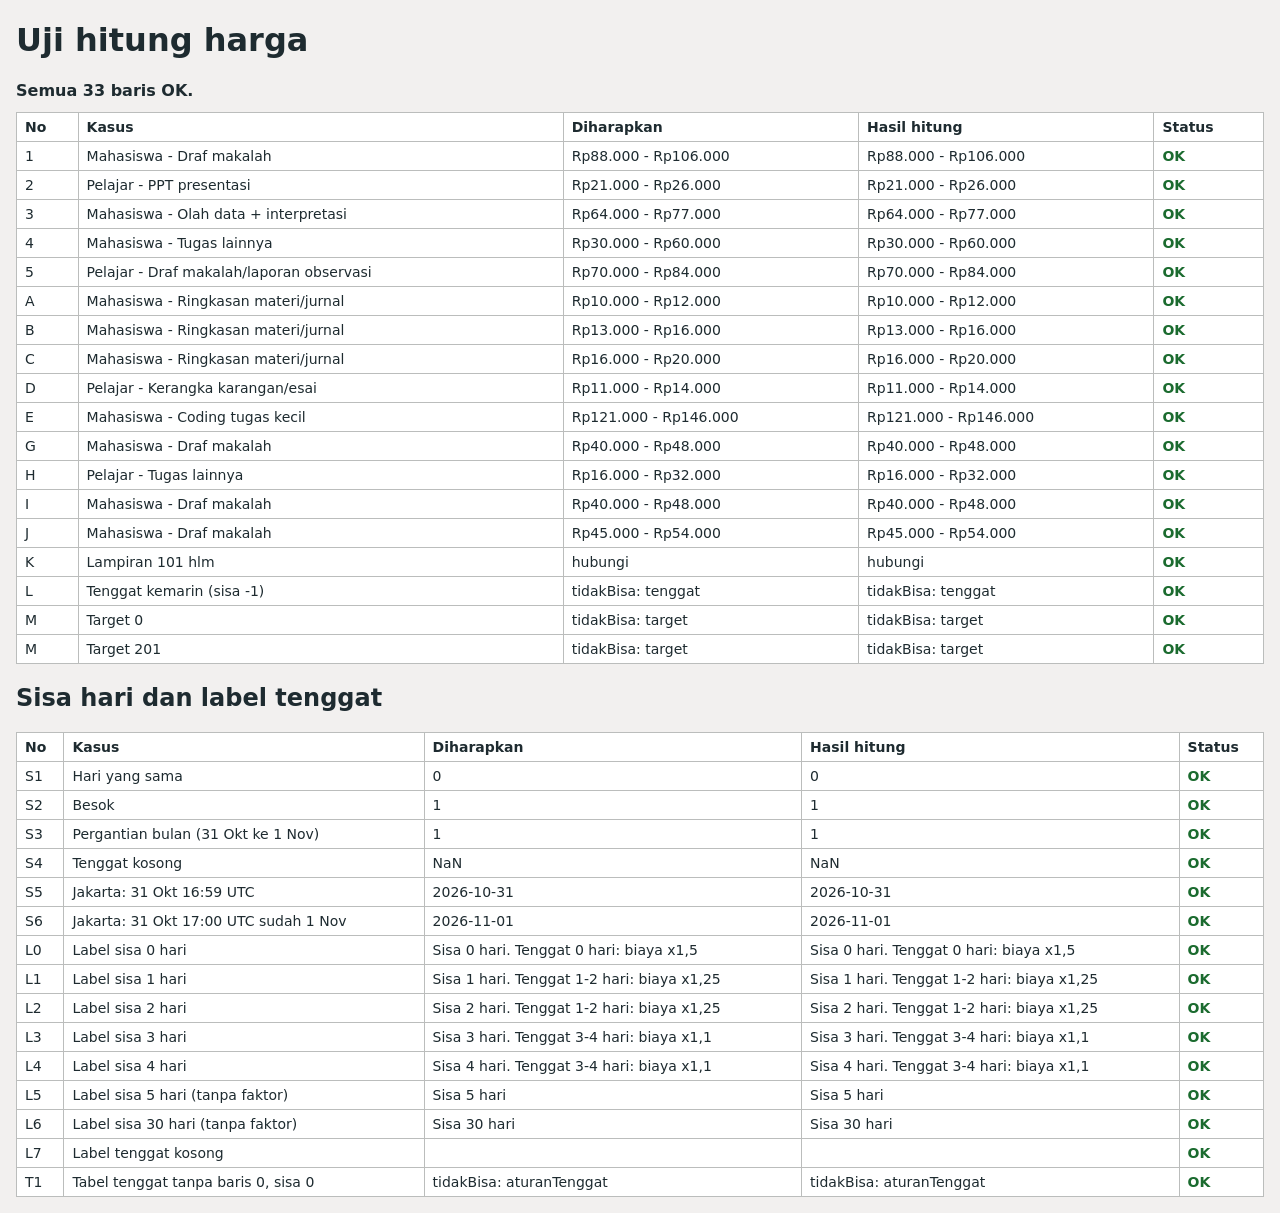
==== tests/uji-harga.html @ 59f032b7 "Tahap 3: perbaiki temuan review (tombol kirim, sisa hari, uji tanggal)" ====
<!DOCTYPE html>
<html lang="id">
<head>
<meta charset="utf-8">
<meta name="viewport" content="width=device-width, initial-scale=1">
<title>Uji Hitung Harga Jade</title>
<style>
  body { font-family: system-ui, sans-serif; margin: 16px; color: #1E2B30; background: #F2F0EF; }
  table { border-collapse: collapse; width: 100%; background: #fff; }
  th, td { border: 1px solid #BBBDBC; padding: 6px 8px; text-align: left; font-size: 14px; }
  .OK { color: #1B6B2F; font-weight: 700; }
  .CEK { color: #B3261E; font-weight: 700; }
  #ringkas { font-weight: 700; margin: 12px 0; }
</style>
</head>
<body>
<h1>Uji hitung harga</h1>
<p id="ringkas"></p>
<table>
  <thead><tr><th>No</th><th>Kasus</th><th>Diharapkan</th><th>Hasil hitung</th><th>Status</th></tr></thead>
  <tbody id="baris"></tbody>
</table>
<h2>Sisa hari dan label tenggat</h2>
<table>
  <thead><tr><th>No</th><th>Kasus</th><th>Diharapkan</th><th>Hasil hitung</th><th>Status</th></tr></thead>
  <tbody id="baris2"></tbody>
</table>
<script src="../data/fallback.js"></script>
<script src="../assets/js/pricing.js"></script>
<script>
  // Angka diharapkan disalin dari docs/RENCANA_UJI.md Bagian 1. Jangan diubah; perbaiki pricing.js.
  // [no, jenjang, tugas, target, lampiran, sisaHari, format, sitasi, penjelasan, bawah, atas]
  const KASUS = [
    ["1", "Mahasiswa", "Draf makalah", 8, 30, 4, "PDF", true, false, 88000, 106000],
    ["2", "Pelajar", "PPT presentasi", 12, 10, 6, "PPT", false, false, 21000, 26000],
    ["3", "Mahasiswa", "Olah data + interpretasi", 3, 5, 1, "Excel", false, true, 64000, 77000],
    ["4", "Mahasiswa", "Tugas lainnya", 4, 0, 6, "Teks", false, false, 30000, 60000],
    ["5", "Pelajar", "Draf makalah/laporan observasi", 6, 45, 2, "Teks", true, false, 70000, 84000],
    ["A", "Mahasiswa", "Ringkasan materi/jurnal", 2, 20, 5, "Teks", false, false, 10000, 12000],
    ["B", "Mahasiswa", "Ringkasan materi/jurnal", 2, 21, 5, "Teks", false, false, 13000, 16000],
    ["C", "Mahasiswa", "Ringkasan materi/jurnal", 2, 31, 5, "Teks", false, false, 16000, 20000],
    ["D", "Pelajar", "Kerangka karangan/esai", 1, 0, 0, "Teks", false, false, 11000, 14000],
    ["E", "Mahasiswa", "Coding tugas kecil", 3, 0, 3, "Teks", false, false, 121000, 146000],
    ["G", "Mahasiswa", "Draf makalah", 3, 0, 6, "Teks", false, false, 40000, 48000],
    ["H", "Pelajar", "Tugas lainnya", 2, 0, 5, "Teks", false, false, 16000, 32000],
    ["I", "Mahasiswa", "Draf makalah", 5, 0, 6, "Word", false, false, 40000, 48000],
    ["J", "Mahasiswa", "Draf makalah", 5, 0, 6, "PDF", false, false, 45000, 54000]
  ];
  const rp = (n) => "Rp" + n.toLocaleString("id-ID");
  const dasar = { jenjang: "Mahasiswa", tugas: "Draf makalah", target: 5, halaman: 0, sisaHari: 6, format: "Word", sitasi: false, penjelasan: false };
  const baris = [];

  KASUS.forEach(([no, jenjang, tugas, target, halaman, sisaHari, format, sitasi, penjelasan, bawah, atas]) => {
    const r = hitungEstimasi(FALLBACK_CONFIG, { jenjang, tugas, target, halaman, sisaHari, format, sitasi, penjelasan });
    const ok = r.status === "ok" && r.bawah === bawah && r.atas === atas;
    baris.push([no, `${jenjang} - ${tugas}`, `${rp(bawah)} - ${rp(atas)}`, r.status === "ok" ? `${rp(r.bawah)} - ${rp(r.atas)}` : r.status, ok]);
  });

  // Kasus perilaku K, L, M (tanpa angka)
  [
    ["K", "Lampiran 101 hlm", "hubungi", { halaman: 101 }, (r) => r.status === "hubungi"],
    ["L", "Tenggat kemarin (sisa -1)", "tidakBisa: tenggat", { sisaHari: -1 }, (r) => r.status === "tidakBisa" && r.alasan === "tenggat"],
    ["M", "Target 0", "tidakBisa: target", { target: 0 }, (r) => r.status === "tidakBisa" && r.alasan === "target"],
    ["M", "Target 201", "tidakBisa: target", { target: 201 }, (r) => r.status === "tidakBisa" && r.alasan === "target"]
  ].forEach(([no, nama, harap, ubah, cek]) => {
    const r = hitungEstimasi(FALLBACK_CONFIG, Object.assign({}, dasar, ubah));
    baris.push([no, nama, harap, r.status + (r.alasan ? ": " + r.alasan : ""), cek(r)]);
  });

  // Bagian 2: sisa hari (Asia/Jakarta), label tenggat, dan tabel tenggat rusak. [no, kasus, diharapkan, hasil]
  const tanpaBaris0 = { tugas: FALLBACK_CONFIG.tugas, harga: Object.assign({}, FALLBACK_CONFIG.harga, { tenggat: [{ minHari: 3, pengali: 1.1 }] }) };
  const hariIniTes = hitungEstimasi(tanpaBaris0, Object.assign({}, dasar, { sisaHari: 0 }));
  const baris2 = [
    ["S1", "Hari yang sama", 0, hitungSisaHari("2026-10-24", "2026-10-24")],
    ["S2", "Besok", 1, hitungSisaHari("2026-10-25", "2026-10-24")],
    ["S3", "Pergantian bulan (31 Okt ke 1 Nov)", 1, hitungSisaHari("2026-11-01", "2026-10-31")],
    ["S4", "Tenggat kosong", "NaN", String(hitungSisaHari("", "2026-10-24"))],
    ["S5", "Jakarta: 31 Okt 16:59 UTC", "2026-10-31", tanggalJakarta(new Date("2026-10-31T16:59:00Z"))],
    ["S6", "Jakarta: 31 Okt 17:00 UTC sudah 1 Nov", "2026-11-01", tanggalJakarta(new Date("2026-10-31T17:00:00Z"))],
    ["L0", "Label sisa 0 hari", "Sisa 0 hari. Tenggat 0 hari: biaya x1,5", labelTenggat(FALLBACK_CONFIG, 0)],
    ["L1", "Label sisa 1 hari", "Sisa 1 hari. Tenggat 1-2 hari: biaya x1,25", labelTenggat(FALLBACK_CONFIG, 1)],
    ["L2", "Label sisa 2 hari", "Sisa 2 hari. Tenggat 1-2 hari: biaya x1,25", labelTenggat(FALLBACK_CONFIG, 2)],
    ["L3", "Label sisa 3 hari", "Sisa 3 hari. Tenggat 3-4 hari: biaya x1,1", labelTenggat(FALLBACK_CONFIG, 3)],
    ["L4", "Label sisa 4 hari", "Sisa 4 hari. Tenggat 3-4 hari: biaya x1,1", labelTenggat(FALLBACK_CONFIG, 4)],
    ["L5", "Label sisa 5 hari (tanpa faktor)", "Sisa 5 hari", labelTenggat(FALLBACK_CONFIG, 5)],
    ["L6", "Label sisa 30 hari (tanpa faktor)", "Sisa 30 hari", labelTenggat(FALLBACK_CONFIG, 30)],
    ["L7", "Label tenggat kosong", "", labelTenggat(FALLBACK_CONFIG, NaN)],
    ["T1", "Tabel tenggat tanpa baris 0, sisa 0", "tidakBisa: aturanTenggat", hariIniTes.status + ": " + hariIniTes.alasan]
  ].map(([no, nama, harap, hasil]) => [no, nama, String(harap), String(hasil), String(harap) === String(hasil)]);

  function isiTabel(id, data) {
    const tbody = document.getElementById(id);
    data.forEach(([no, nama, harap, hasil, ok]) => {
      const tr = tbody.insertRow();
      [no, nama, harap, hasil].forEach((v) => (tr.insertCell().textContent = v));
      const s = tr.insertCell();
      s.textContent = ok ? "OK" : "CEK";
      s.className = ok ? "OK" : "CEK";
    });
  }
  isiTabel("baris", baris);
  isiTabel("baris2", baris2);
  const semua = baris.concat(baris2);
  const gagal = semua.filter((b) => !b[4]).length;
  document.getElementById("ringkas").textContent = gagal ? `${gagal} dari ${semua.length} baris CEK.` : `Semua ${semua.length} baris OK.`;
</script>
</body>
</html>
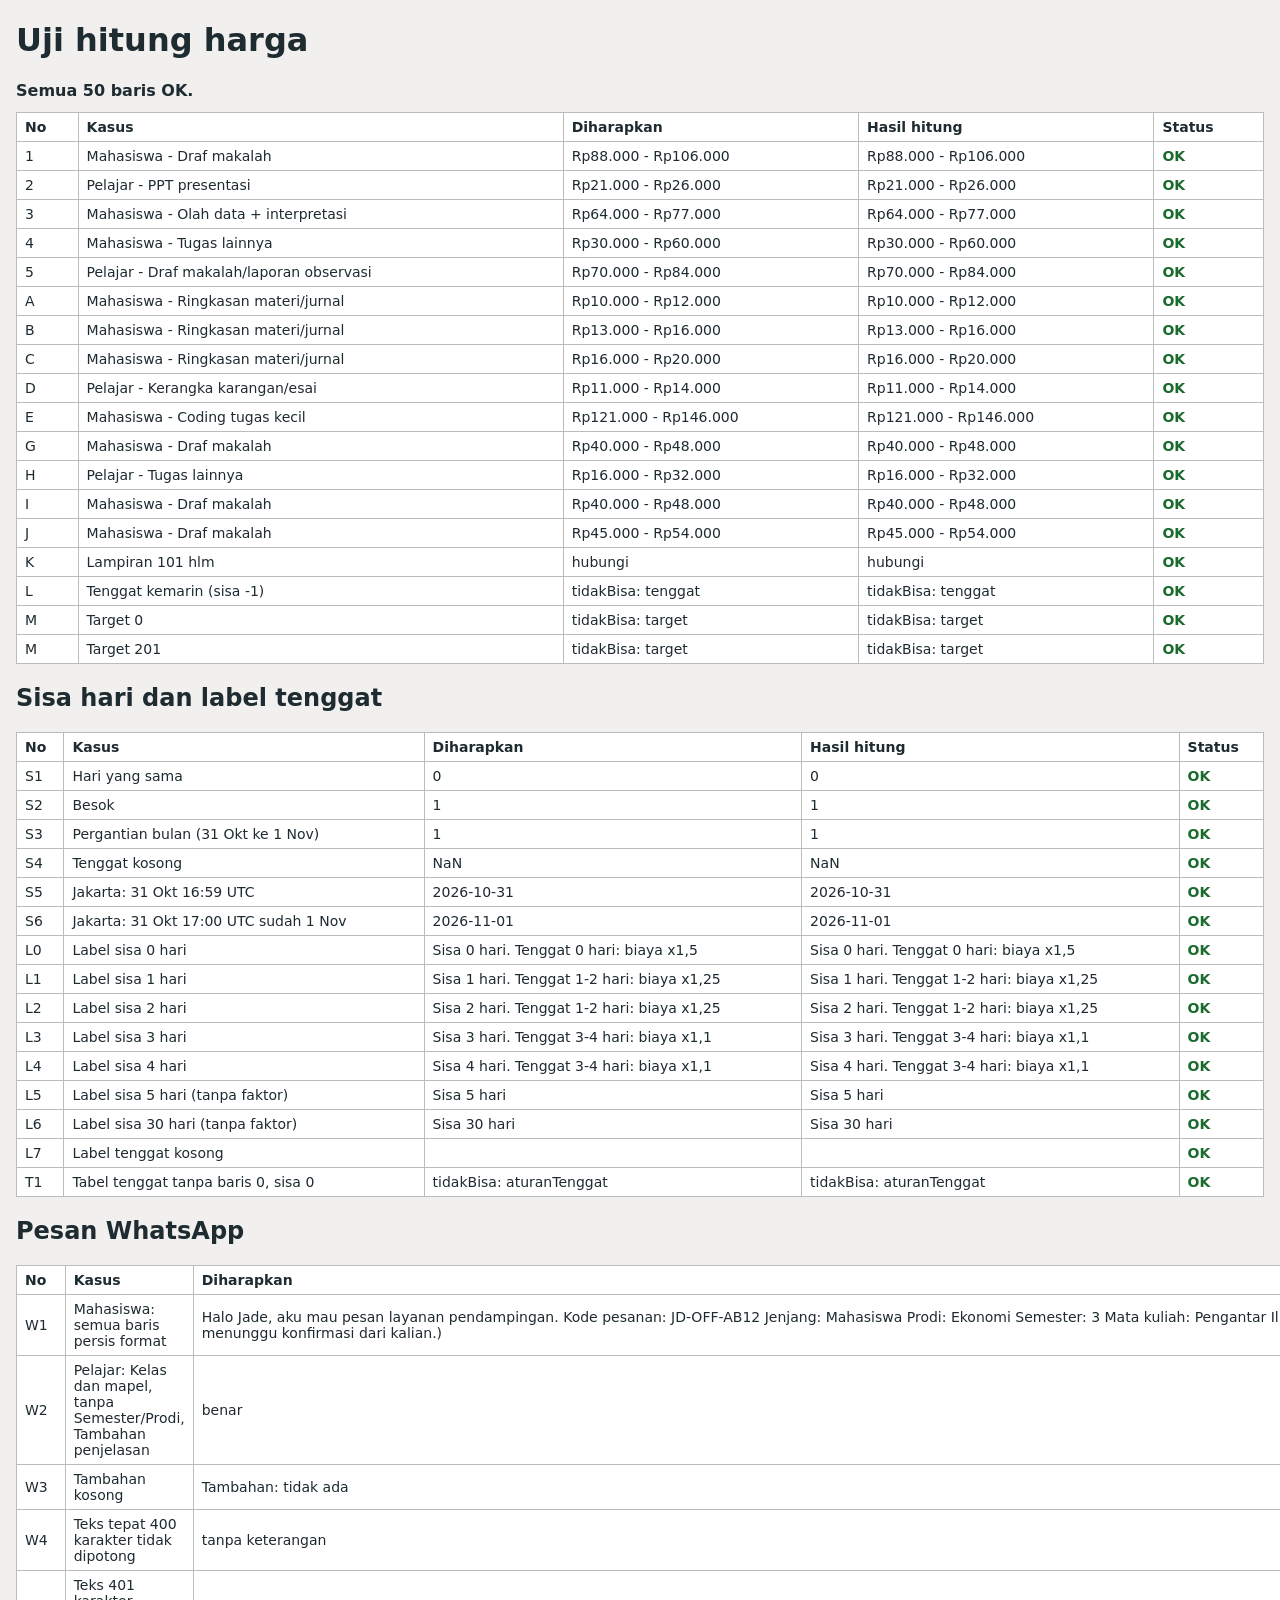
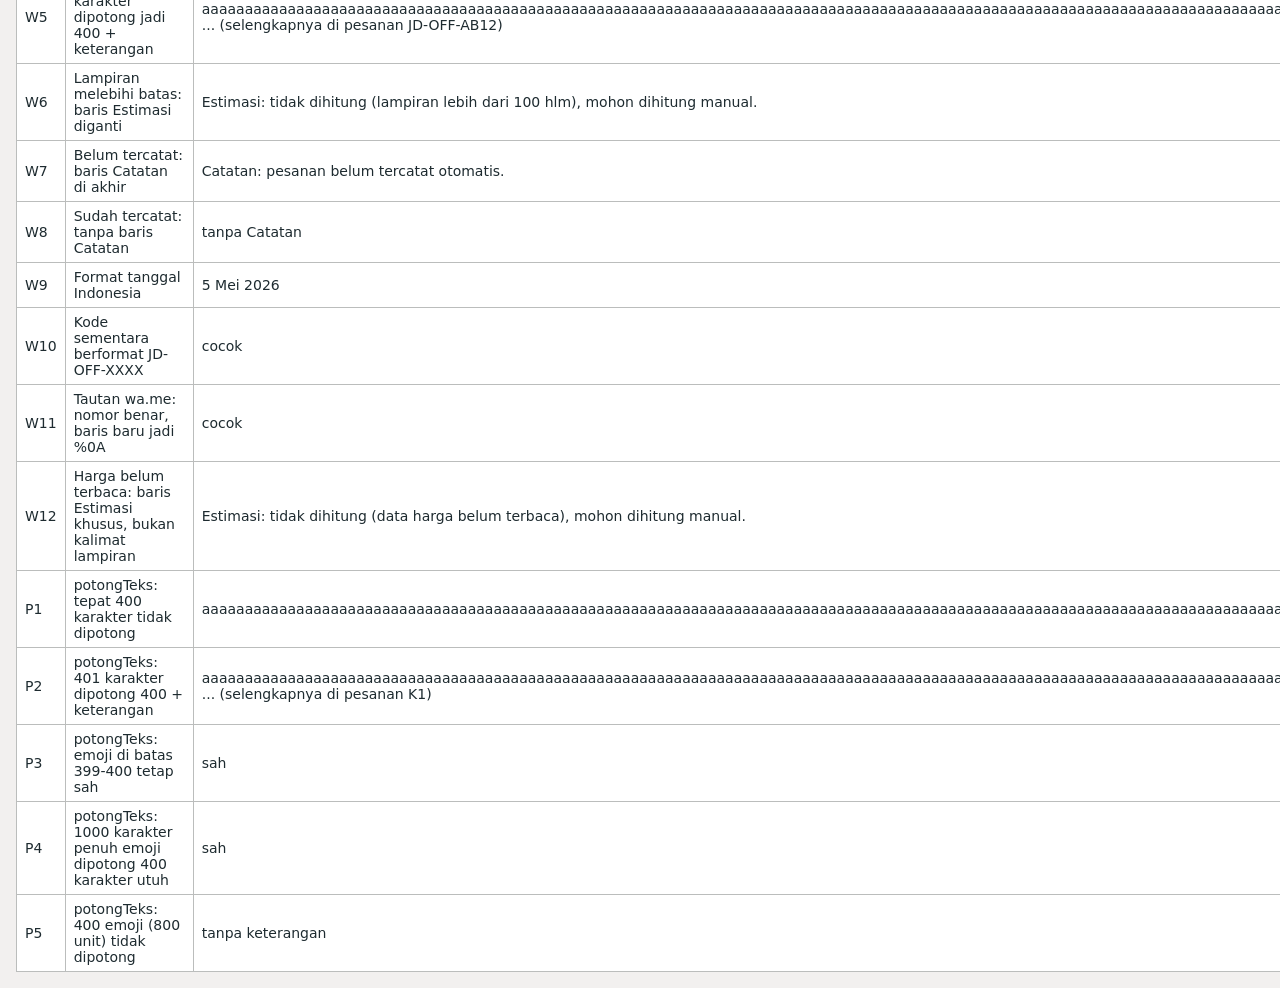
==== commit 3ac4efb3: "Tahap 4: pesan WhatsApp dan panel setelah kirim" ====
--- a/tests/uji-harga.html
+++ b/tests/uji-harga.html
@@ -25,8 +25,14 @@
   <thead><tr><th>No</th><th>Kasus</th><th>Diharapkan</th><th>Hasil hitung</th><th>Status</th></tr></thead>
   <tbody id="baris2"></tbody>
 </table>
+<h2>Pesan WhatsApp</h2>
+<table>
+  <thead><tr><th>No</th><th>Kasus</th><th>Diharapkan</th><th>Hasil hitung</th><th>Status</th></tr></thead>
+  <tbody id="baris3"></tbody>
+</table>
 <script src="../data/fallback.js"></script>
 <script src="../assets/js/pricing.js"></script>
+<script src="../assets/js/pesan.js"></script>
 <script>
   // Angka diharapkan disalin dari docs/RENCANA_UJI.md Bagian 1. Jangan diubah; perbaiki pricing.js.
   // [no, jenjang, tugas, target, lampiran, sisaHari, format, sitasi, penjelasan, bawah, atas]
@@ -88,6 +94,59 @@
     ["T1", "Tabel tenggat tanpa baris 0, sisa 0", "tidakBisa: aturanTenggat", hariIniTes.status + ": " + hariIniTes.alasan]
   ].map(([no, nama, harap, hasil]) => [no, nama, String(harap), String(hasil), String(harap) === String(hasil)]);
 
+  // Bagian 3: pesan WhatsApp (SPEC layar Bagian 6). Teks diharapkan ditulis tangan dari spesifikasi.
+  const mhs = {
+    kode: "JD-OFF-AB12", jenjang: "Mahasiswa", prodi: "Ekonomi", semester: "3", matkul: "Pengantar Ilmu Ekonomi",
+    jenisTugas: "Draf makalah", target: "8", satuan: "hlm", jmlFile: "2", totalHlm: "30", format: "PDF",
+    tenggat: "2026-10-28", sisaHari: 4, sitasi: true, penjelasan: false, kebutuhan: "Butuh draf tentang inflasi", ketentuan: "-",
+    bawah: 88000, atas: 106000, batasLampiran: 100, belumTercatat: false
+  };
+  const pelajar = Object.assign({}, mhs, { jenjang: "Pelajar", kelas: "11", mapel: "Fisika", sitasi: false, penjelasan: true });
+  const pesanMhs = susunPesanWA(mhs);
+  const pesanPlj = susunPesanWA(pelajar);
+  const lengkap = [
+    "Halo Jade, aku mau pesan layanan pendampingan.", "",
+    "Kode pesanan: JD-OFF-AB12", "Jenjang: Mahasiswa", "Prodi: Ekonomi", "Semester: 3", "Mata kuliah: Pengantar Ilmu Ekonomi",
+    "Jenis tugas: Draf makalah", "Target output: 8 hlm", "Lampiran: 2 file, total 30 hlm (akan kukirim di chat ini)",
+    "Format output: PDF", "Tenggat: 28 Okt 2026 (4 hari lagi)", "Tambahan: Sitasi diperiksa manual", "",
+    "Kebutuhan detail:", "Butuh draf tentang inflasi", "", "Ketentuan tugas:", "-", "",
+    "Estimasi: Rp88.000 - Rp106.000", "(Estimasi awal, harga final menunggu konfirmasi dari kalian.)"
+  ].join("\n");
+  const panjang400 = susunPesanWA(Object.assign({}, mhs, { kebutuhan: "a".repeat(400) }));
+  const panjang401 = susunPesanWA(Object.assign({}, mhs, { kebutuhan: "a".repeat(401) }));
+  const lampiranLebih = susunPesanWA(Object.assign({}, mhs, { atas: null }));
+  const offline = susunPesanWA(Object.assign({}, mhs, { belumTercatat: true }));
+  const baris3 = [
+    ["W1", "Mahasiswa: semua baris persis format", lengkap, pesanMhs],
+    ["W2", "Pelajar: Kelas dan mapel, tanpa Semester/Prodi, Tambahan penjelasan", "benar",
+      pesanPlj.includes("\nKelas: 11\nMata pelajaran: Fisika\nJenis") && !/Semester|Prodi/.test(pesanPlj) && pesanPlj.includes("Tambahan: Penjelasan hasil") ? "benar" : "salah"],
+    ["W3", "Tambahan kosong", "Tambahan: tidak ada", susunPesanWA(Object.assign({}, mhs, { sitasi: false })).match(/Tambahan: .*/)[0]],
+    ["W4", "Teks tepat 400 karakter tidak dipotong", "tanpa keterangan", String(!panjang400.includes("selengkapnya") ? "tanpa keterangan" : "dipotong")],
+    ["W5", "Teks 401 karakter dipotong jadi 400 + keterangan",
+      "a".repeat(400) + " ... (selengkapnya di pesanan JD-OFF-AB12)", panjang401.split("\n")[15]],
+    ["W6", "Lampiran melebihi batas: baris Estimasi diganti",
+      "Estimasi: tidak dihitung (lampiran lebih dari 100 hlm), mohon dihitung manual.", lampiranLebih.match(/Estimasi: .*/)[0]],
+    ["W7", "Belum tercatat: baris Catatan di akhir", "Catatan: pesanan belum tercatat otomatis.", offline.split("\n").pop()],
+    ["W8", "Sudah tercatat: tanpa baris Catatan", "tanpa Catatan", pesanMhs.includes("Catatan") ? "ada Catatan" : "tanpa Catatan"],
+    ["W9", "Format tanggal Indonesia", "5 Mei 2026", tanggalIndonesia("2026-05-05")],
+    ["W10", "Kode sementara berformat JD-OFF-XXXX", "cocok", /^JD-OFF-[A-Z0-9]{4}$/.test(buatKodeSementara()) ? "cocok" : "tidak cocok"],
+    ["W11", "Tautan wa.me: nomor benar, baris baru jadi %0A", "cocok",
+      tautanWA("6289619114292", "Halo\nJade") === "https://wa.me/6289619114292?text=Halo%0AJade" ? "cocok" : tautanWA("6289619114292", "Halo\nJade")],
+    ["W12", "Harga belum terbaca: baris Estimasi khusus, bukan kalimat lampiran",
+      "Estimasi: tidak dihitung (data harga belum terbaca), mohon dihitung manual.",
+      susunPesanWA(Object.assign({}, mhs, { atas: null, hargaBelumTerbaca: true })).match(/Estimasi: .*/)[0]],
+    ["P1", "potongTeks: tepat 400 karakter tidak dipotong", "a".repeat(400), potongTeks("a".repeat(400), "K1")],
+    ["P2", "potongTeks: 401 karakter dipotong 400 + keterangan", "a".repeat(400) + " ... (selengkapnya di pesanan K1)", potongTeks("a".repeat(401), "K1")],
+    ["P3", "potongTeks: emoji di batas 399-400 tetap sah", "sah",
+      (() => { const r = potongTeks("a".repeat(399) + "\u{1F600}b", "K1"); try { encodeURIComponent(r); } catch (e) { return "error"; }
+        return r === "a".repeat(399) + "\u{1F600} ... (selengkapnya di pesanan K1)" ? "sah" : r; })()],
+    ["P4", "potongTeks: 1000 karakter penuh emoji dipotong 400 karakter utuh", "sah",
+      (() => { const r = potongTeks("\u{1F600}".repeat(500), "K1"); try { encodeURIComponent(r); } catch (e) { return "error"; }
+        return Array.from(r.split(" ... (")[0]).length === 400 && r.includes("selengkapnya") ? "sah" : "salah"; })()],
+    ["P5", "potongTeks: 400 emoji (800 unit) tidak dipotong", "tanpa keterangan",
+      potongTeks("\u{1F600}".repeat(400), "K1").includes("selengkapnya") ? "dipotong" : "tanpa keterangan"]
+  ].map(([no, nama, harap, hasil]) => [no, nama, String(harap), String(hasil), String(harap) === String(hasil)]);
+
   function isiTabel(id, data) {
     const tbody = document.getElementById(id);
     data.forEach(([no, nama, harap, hasil, ok]) => {
@@ -100,7 +159,8 @@
   }
   isiTabel("baris", baris);
   isiTabel("baris2", baris2);
-  const semua = baris.concat(baris2);
+  isiTabel("baris3", baris3);
+  const semua = baris.concat(baris2, baris3);
   const gagal = semua.filter((b) => !b[4]).length;
   document.getElementById("ringkas").textContent = gagal ? `${gagal} dari ${semua.length} baris CEK.` : `Semua ${semua.length} baris OK.`;
 </script>
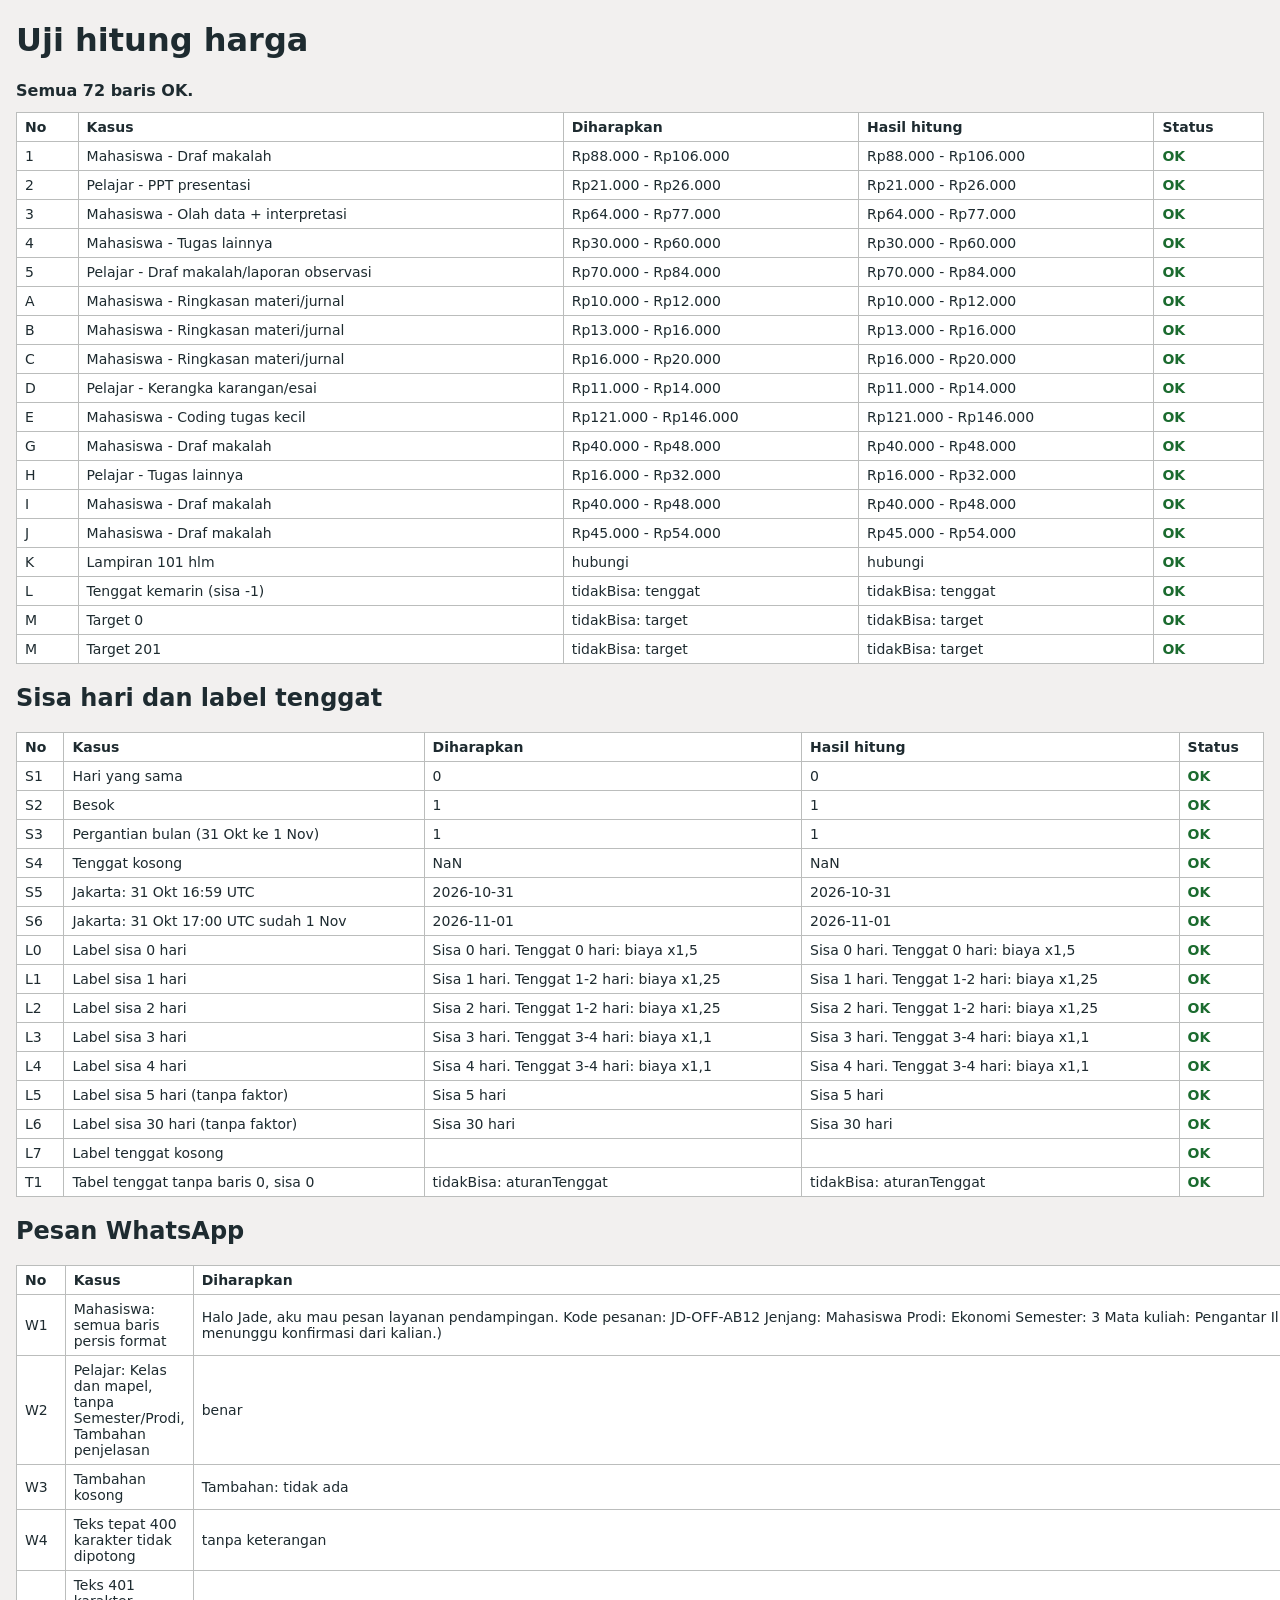
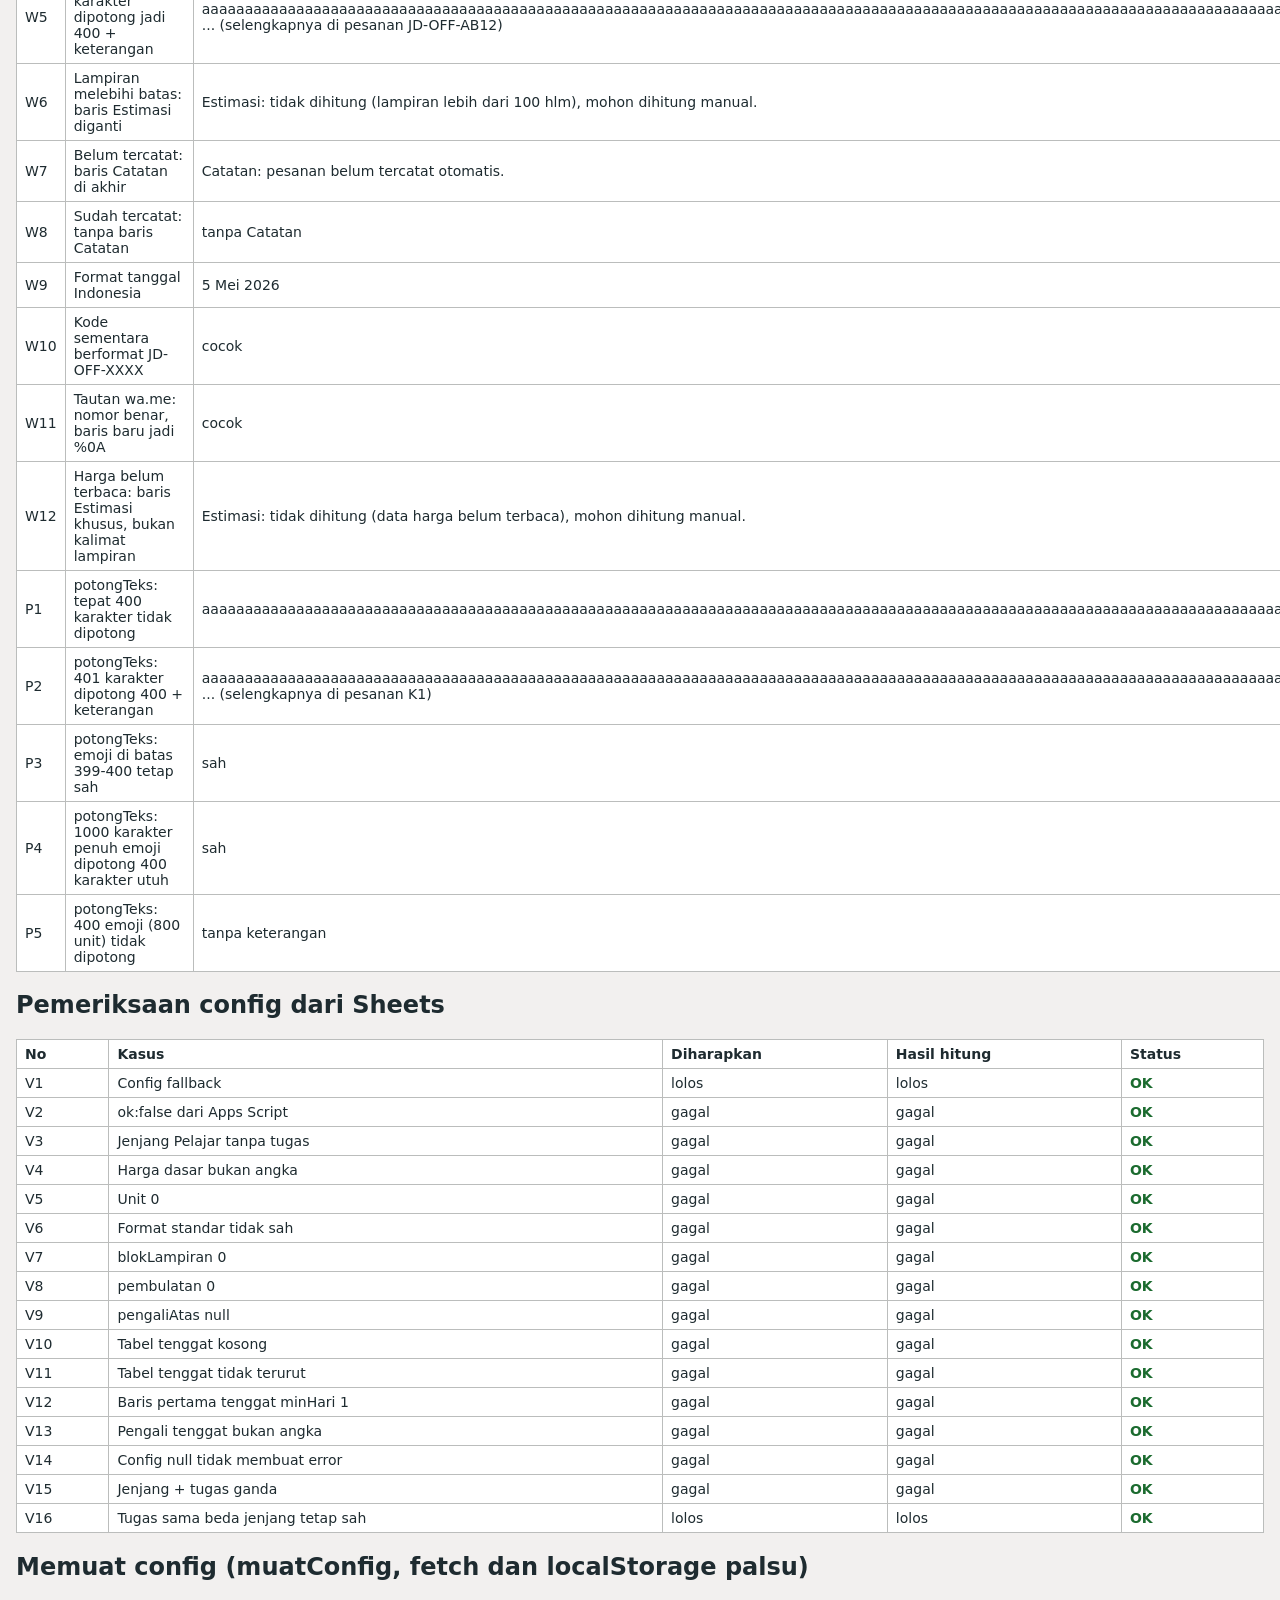
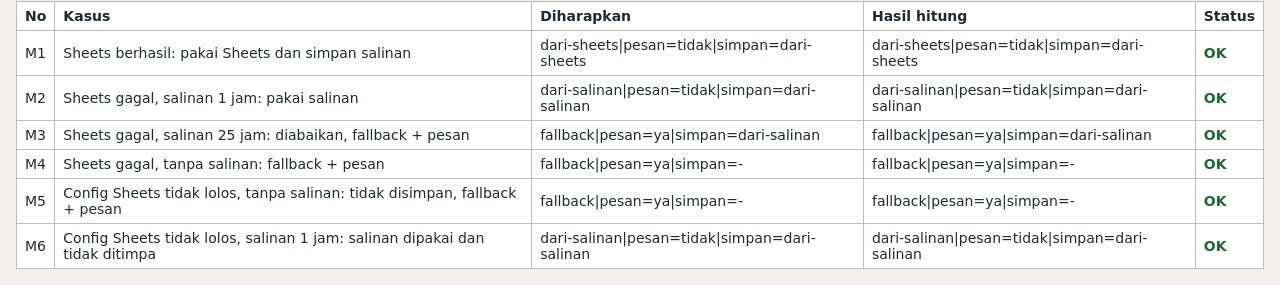
==== commit 41b00d98: "Tahap 5: baca harga dan tugas dari Google Sheets" ====
--- a/tests/uji-harga.html
+++ b/tests/uji-harga.html
@@ -30,7 +30,18 @@
   <thead><tr><th>No</th><th>Kasus</th><th>Diharapkan</th><th>Hasil hitung</th><th>Status</th></tr></thead>
   <tbody id="baris3"></tbody>
 </table>
+<h2>Pemeriksaan config dari Sheets</h2>
+<table>
+  <thead><tr><th>No</th><th>Kasus</th><th>Diharapkan</th><th>Hasil hitung</th><th>Status</th></tr></thead>
+  <tbody id="baris4"></tbody>
+</table>
+<h2>Memuat config (muatConfig, fetch dan localStorage palsu)</h2>
+<table>
+  <thead><tr><th>No</th><th>Kasus</th><th>Diharapkan</th><th>Hasil hitung</th><th>Status</th></tr></thead>
+  <tbody id="baris5"></tbody>
+</table>
 <script src="../data/fallback.js"></script>
+<script src="../assets/js/muat-config.js"></script>
 <script src="../assets/js/pricing.js"></script>
 <script src="../assets/js/pesan.js"></script>
 <script>
@@ -147,6 +158,27 @@
       potongTeks("\u{1F600}".repeat(400), "K1").includes("selengkapnya") ? "dipotong" : "tanpa keterangan"]
   ].map(([no, nama, harap, hasil]) => [no, nama, String(harap), String(hasil), String(harap) === String(hasil)]);
 
+  // Bagian 4: validasiConfig (Tahap 5). Config rusak harus "gagal", config fallback harus "lolos".
+  const salin = (ubah) => { const c = JSON.parse(JSON.stringify(FALLBACK_CONFIG)); ubah(c); return validasiConfig(c) ? "gagal" : "lolos"; };
+  const baris4 = [
+    ["V1", "Config fallback", "lolos", salin(() => {})],
+    ["V2", "ok:false dari Apps Script", "gagal", salin((c) => { c.ok = false; })],
+    ["V3", "Jenjang Pelajar tanpa tugas", "gagal", salin((c) => { c.tugas = c.tugas.filter((t) => t.jenjang !== "Pelajar"); })],
+    ["V4", "Harga dasar bukan angka", "gagal", salin((c) => { c.tugas[0].hargaDasar = "abc"; })],
+    ["V5", "Unit 0", "gagal", salin((c) => { c.tugas[0].unit = 0; })],
+    ["V6", "Format standar tidak sah", "gagal", salin((c) => { c.tugas[0].formatStandar = "Docx"; })],
+    ["V7", "blokLampiran 0", "gagal", salin((c) => { c.harga.blokLampiran = 0; })],
+    ["V8", "pembulatan 0", "gagal", salin((c) => { c.harga.pembulatan = 0; })],
+    ["V9", "pengaliAtas null", "gagal", salin((c) => { c.harga.pengaliAtas = null; })],
+    ["V10", "Tabel tenggat kosong", "gagal", salin((c) => { c.harga.tenggat = []; })],
+    ["V11", "Tabel tenggat tidak terurut", "gagal", salin((c) => { c.harga.tenggat.reverse(); })],
+    ["V12", "Baris pertama tenggat minHari 1", "gagal", salin((c) => { c.harga.tenggat[0].minHari = 1; })],
+    ["V13", "Pengali tenggat bukan angka", "gagal", salin((c) => { c.harga.tenggat[1].pengali = "x"; })],
+    ["V14", "Config null tidak membuat error", "gagal", validasiConfig(null) ? "gagal" : "lolos"],
+    ["V15", "Jenjang + tugas ganda", "gagal", salin((c) => { c.tugas.push(Object.assign({}, c.tugas[0])); })],
+    ["V16", "Tugas sama beda jenjang tetap sah", "lolos", salin((c) => { c.tugas.push(Object.assign({}, c.tugas[0], { jenjang: "Pelajar" })); })]
+  ].map(([no, nama, harap, hasil]) => [no, nama, harap, hasil, harap === hasil]);
+
   function isiTabel(id, data) {
     const tbody = document.getElementById(id);
     data.forEach(([no, nama, harap, hasil, ok]) => {
@@ -157,12 +189,46 @@
       s.className = ok ? "OK" : "CEK";
     });
   }
-  isiTabel("baris", baris);
-  isiTabel("baris2", baris2);
-  isiTabel("baris3", baris3);
-  const semua = baris.concat(baris2, baris3);
-  const gagal = semua.filter((b) => !b[4]).length;
-  document.getElementById("ringkas").textContent = gagal ? `${gagal} dari ${semua.length} baris CEK.` : `Semua ${semua.length} baris OK.`;
+  // Bagian 5: muatConfig dijalankan di salinan terpisah dengan CONFIG, fetch, dan localStorage palsu,
+  // jadi localStorage asli (dan salinan harga di browser ini) tidak tersentuh. Hasil: "sumber|pesanGagal|disimpan".
+  async function ujiMuat() {
+    const kode = await (await fetch("../assets/js/muat-config.js")).text();
+    const dariSheets = Object.assign({}, FALLBACK_CONFIG, { versi: "dari-sheets" });
+    const salinan = (jam) => ({ waktu: Date.now() - jam * 3600e3, config: Object.assign({}, FALLBACK_CONFIG, { versi: "dari-salinan" }) });
+    const rusak = Object.assign({}, FALLBACK_CONFIG, { versi: "rusak", harga: Object.assign({}, FALLBACK_CONFIG.harga, { pembulatan: 0 }) });
+    const jalan = async (sheets, simpanan) => {
+      const toko = simpanan ? { jade_config: JSON.stringify(simpanan) } : {};
+      const palsu = {
+        getItem: (k) => (k in toko ? toko[k] : null),
+        setItem: (k, v) => { toko[k] = v; }
+      };
+      const fetchPalsu = async () => { if (sheets === "putus") throw new Error("putus"); return { json: async () => sheets }; };
+      const muat = new Function("CONFIG", "FALLBACK_CONFIG", "fetch", "localStorage", kode + "\nreturn muatConfig;")(
+        { appsScriptUrl: "https://contoh/exec", batasWaktuMs: 8000 }, FALLBACK_CONFIG, fetchPalsu, palsu);
+      const r = await muat();
+      const tersimpan = toko.jade_config ? JSON.parse(toko.jade_config).config.versi : "-";
+      return `${r.config.versi === FALLBACK_CONFIG.versi ? "fallback" : r.config.versi}|pesan=${r.gagal ? "ya" : "tidak"}|simpan=${tersimpan}`;
+    };
+    return [
+      ["M1", "Sheets berhasil: pakai Sheets dan simpan salinan", "dari-sheets|pesan=tidak|simpan=dari-sheets", await jalan(dariSheets, null)],
+      ["M2", "Sheets gagal, salinan 1 jam: pakai salinan", "dari-salinan|pesan=tidak|simpan=dari-salinan", await jalan("putus", salinan(1))],
+      ["M3", "Sheets gagal, salinan 25 jam: diabaikan, fallback + pesan", "fallback|pesan=ya|simpan=dari-salinan", await jalan("putus", salinan(25))],
+      ["M4", "Sheets gagal, tanpa salinan: fallback + pesan", "fallback|pesan=ya|simpan=-", await jalan("putus", null)],
+      ["M5", "Config Sheets tidak lolos, tanpa salinan: tidak disimpan, fallback + pesan", "fallback|pesan=ya|simpan=-", await jalan(rusak, null)],
+      ["M6", "Config Sheets tidak lolos, salinan 1 jam: salinan dipakai dan tidak ditimpa", "dari-salinan|pesan=tidak|simpan=dari-salinan", await jalan(rusak, salinan(1))]
+    ].map(([no, nama, harap, hasil]) => [no, nama, harap, hasil, harap === hasil]);
+  }
+
+  ujiMuat().catch((e) => [["M0", "Menjalankan uji muatConfig (buka lewat http://localhost:8000)", "jalan", "error: " + e.message, false]]).then((baris5) => {
+    isiTabel("baris", baris);
+    isiTabel("baris2", baris2);
+    isiTabel("baris3", baris3);
+    isiTabel("baris4", baris4);
+    isiTabel("baris5", baris5);
+    const semua = baris.concat(baris2, baris3, baris4, baris5);
+    const gagal = semua.filter((b) => !b[4]).length;
+    document.getElementById("ringkas").textContent = gagal ? `${gagal} dari ${semua.length} baris CEK.` : `Semua ${semua.length} baris OK.`;
+  });
 </script>
 </body>
 </html>
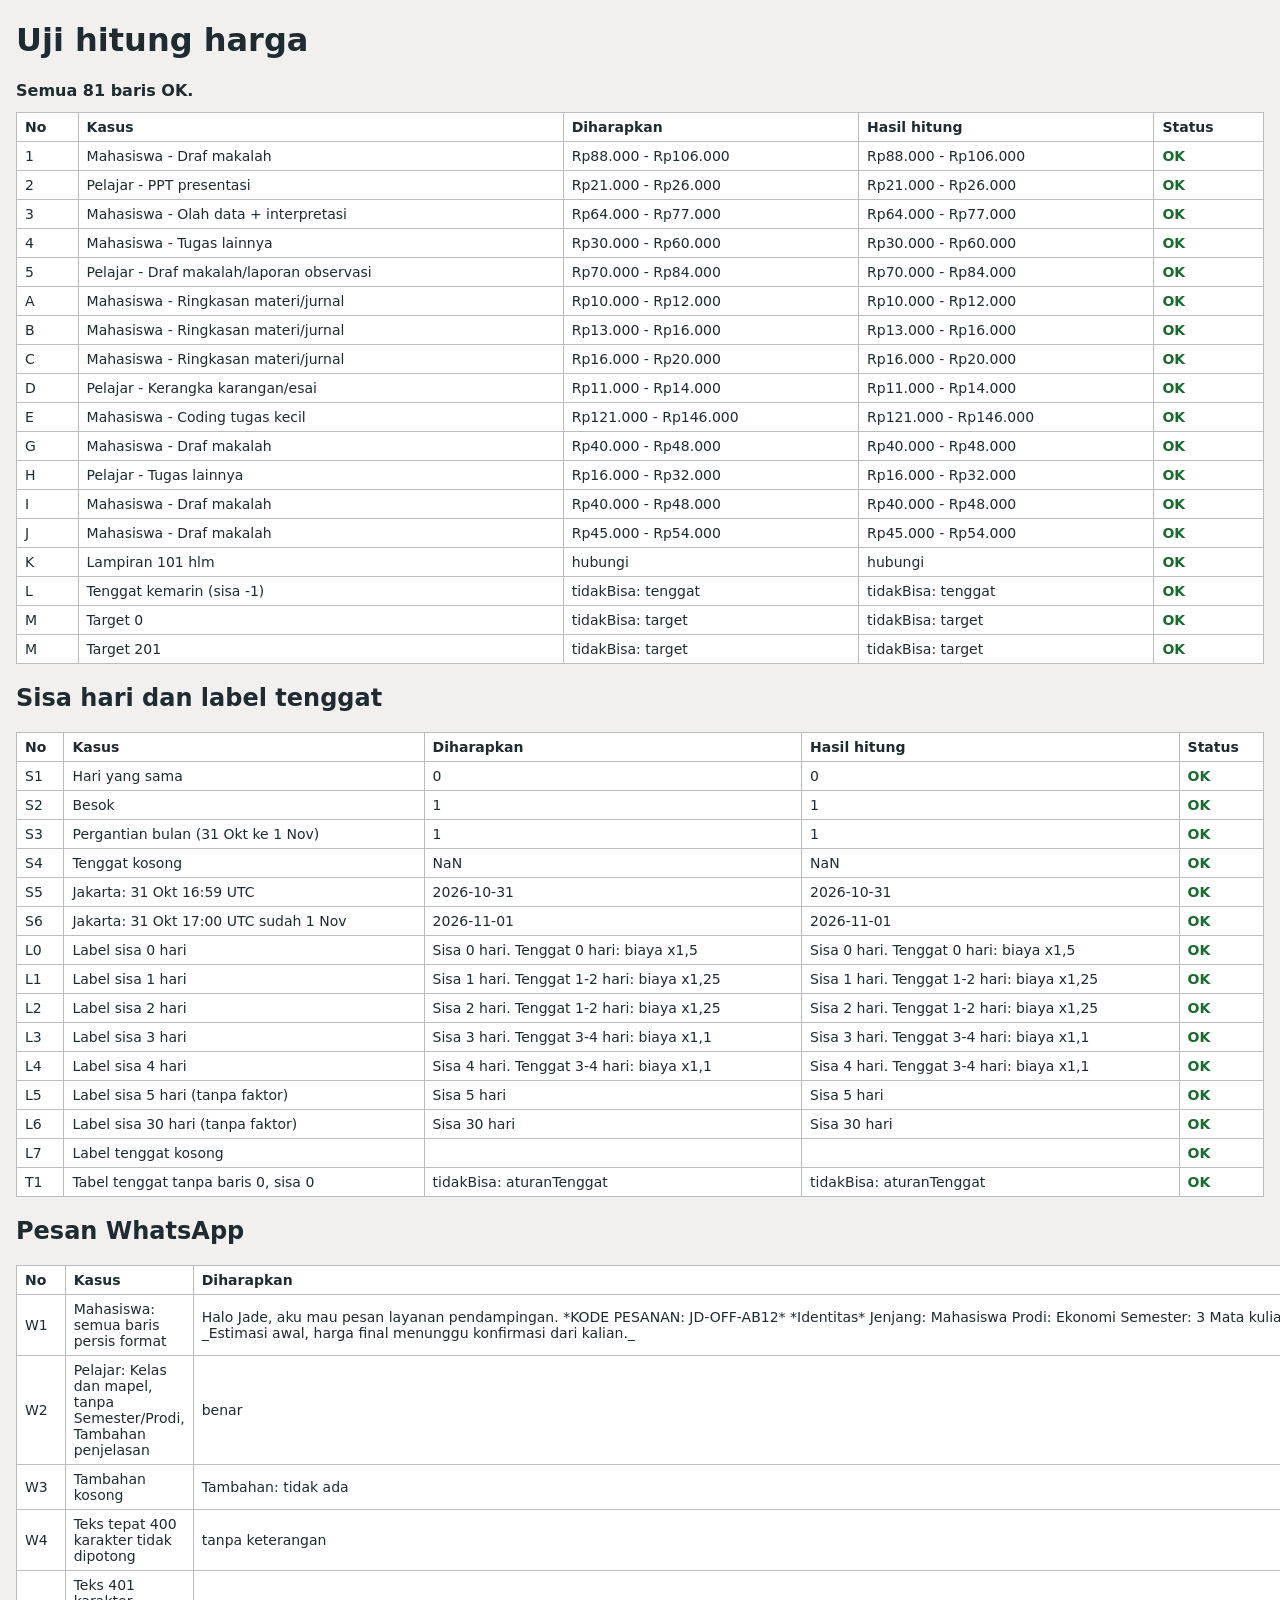
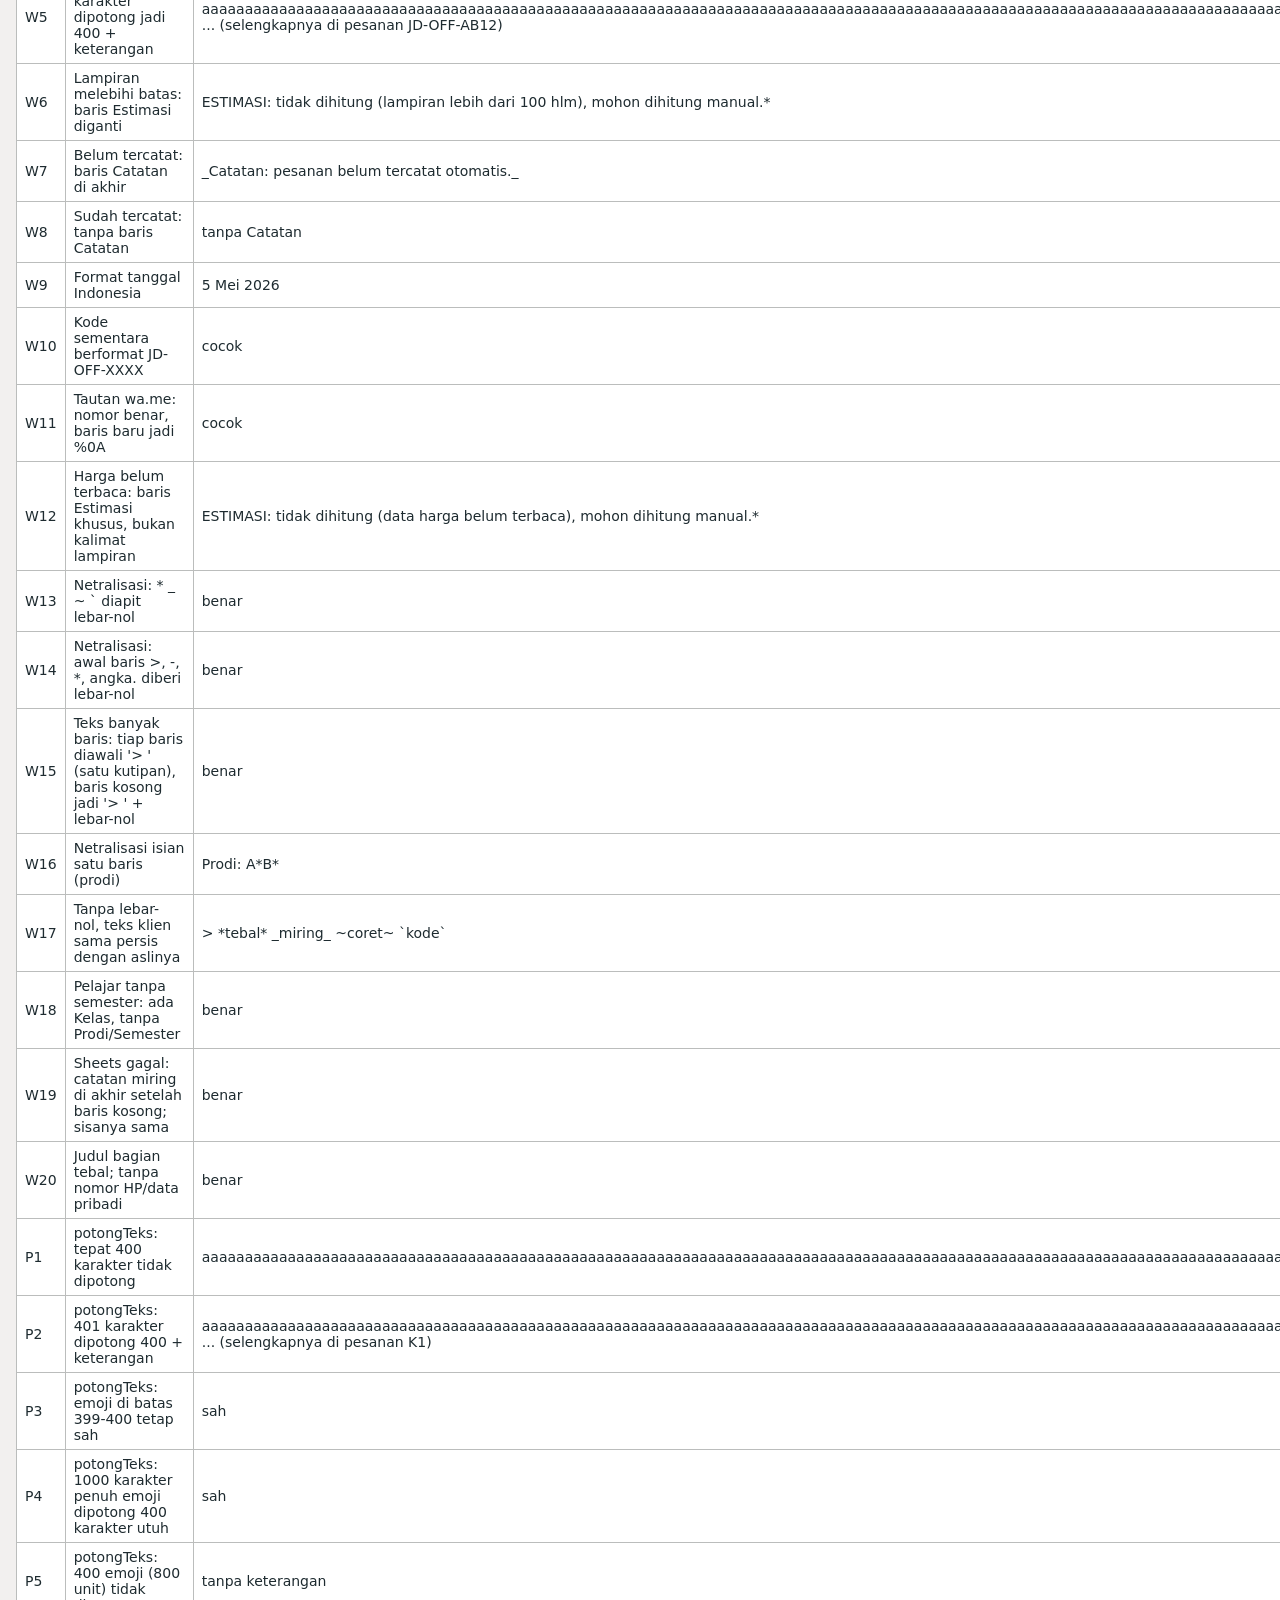
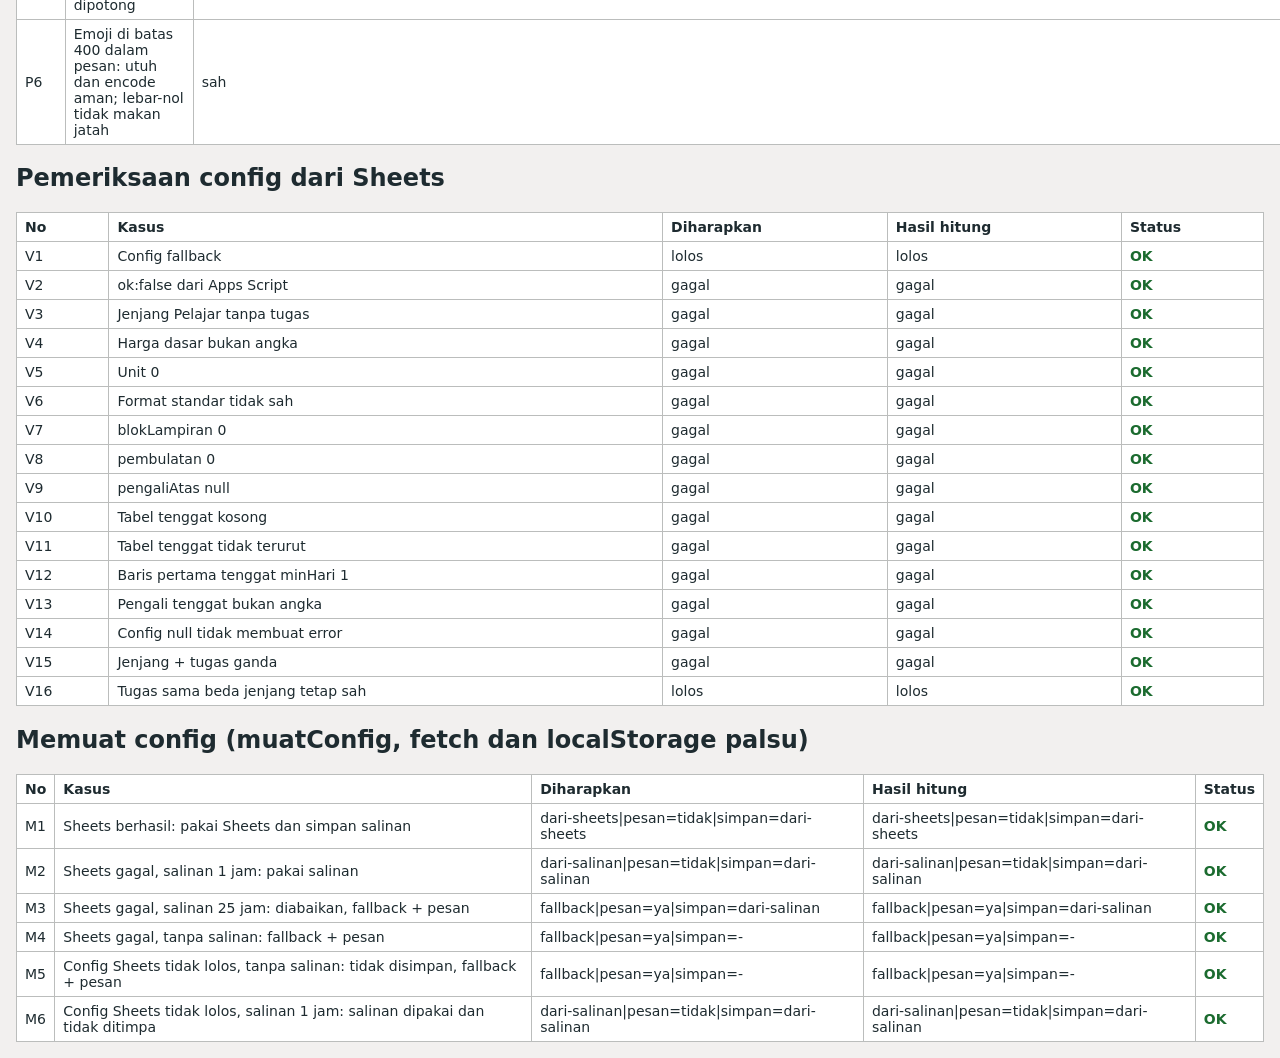
==== commit a92e84d8: "Pesan WhatsApp lebih rapi: judul tebal, kutipan teks klien, netralisasi format" ====
--- a/tests/uji-harga.html
+++ b/tests/uji-harga.html
@@ -117,12 +117,19 @@
   const pesanPlj = susunPesanWA(pelajar);
   const lengkap = [
     "Halo Jade, aku mau pesan layanan pendampingan.", "",
-    "Kode pesanan: JD-OFF-AB12", "Jenjang: Mahasiswa", "Prodi: Ekonomi", "Semester: 3", "Mata kuliah: Pengantar Ilmu Ekonomi",
-    "Jenis tugas: Draf makalah", "Target output: 8 hlm", "Lampiran: 2 file, total 30 hlm (akan kukirim di chat ini)",
-    "Format output: PDF", "Tenggat: 28 Okt 2026 (4 hari lagi)", "Tambahan: Sitasi diperiksa manual", "",
-    "Kebutuhan detail:", "Butuh draf tentang inflasi", "", "Ketentuan tugas:", "-", "",
-    "Estimasi: Rp88.000 - Rp106.000", "(Estimasi awal, harga final menunggu konfirmasi dari kalian.)"
+    "*KODE PESANAN: JD-OFF-AB12*", "",
+    "*Identitas*", "Jenjang: Mahasiswa", "Prodi: Ekonomi", "Semester: 3", "Mata kuliah: Pengantar Ilmu Ekonomi", "",
+    "*Tugas*", "Jenis tugas: Draf makalah", "Target output: 8 hlm", "Format output: PDF",
+    "Tenggat: 28 Okt 2026 (4 hari lagi)", "Tambahan: Sitasi diperiksa",
+    "Lampiran: 2 file, total 30 hlm (akan kukirim di chat ini)", "",
+    "*Kebutuhan detail*", "> Butuh draf tentang inflasi", "", "*Ketentuan tugas*", "> -", "",
+    "*ESTIMASI: Rp88.000 - Rp106.000*", "_Estimasi awal, harga final menunggu konfirmasi dari kalian._"
   ].join("\n");
+  const ZW = "​";
+  const aneh = susunPesanWA(Object.assign({}, mhs, { kebutuhan: "*tebal* _miring_ ~coret~ `kode`\n> kutip\n- daftar\n* bintang\n1. nomor\n\nSalam \u{1F600}", prodi: "A*B*", ketentuan: "x" }));
+  const bagianKebutuhan = aneh.split("*Kebutuhan detail*\n")[1].split("\n\n*Ketentuan")[0].split("\n");
+  const tanpaLN = (t) => t.split(ZW).join("");
+  const sheetsGagal = susunPesanWA(Object.assign({}, mhs, { belumTercatat: true }));
   const panjang400 = susunPesanWA(Object.assign({}, mhs, { kebutuhan: "a".repeat(400) }));
   const panjang401 = susunPesanWA(Object.assign({}, mhs, { kebutuhan: "a".repeat(401) }));
   const lampiranLebih = susunPesanWA(Object.assign({}, mhs, { atas: null }));
@@ -130,22 +137,38 @@
   const baris3 = [
     ["W1", "Mahasiswa: semua baris persis format", lengkap, pesanMhs],
     ["W2", "Pelajar: Kelas dan mapel, tanpa Semester/Prodi, Tambahan penjelasan", "benar",
-      pesanPlj.includes("\nKelas: 11\nMata pelajaran: Fisika\nJenis") && !/Semester|Prodi/.test(pesanPlj) && pesanPlj.includes("Tambahan: Penjelasan hasil") ? "benar" : "salah"],
+      pesanPlj.includes("\nKelas: 11\nMata pelajaran: Fisika\n\n*Tugas*\nJenis") && !/Semester|Prodi/.test(pesanPlj) && pesanPlj.includes("Tambahan: Penjelasan hasil") ? "benar" : "salah"],
     ["W3", "Tambahan kosong", "Tambahan: tidak ada", susunPesanWA(Object.assign({}, mhs, { sitasi: false })).match(/Tambahan: .*/)[0]],
     ["W4", "Teks tepat 400 karakter tidak dipotong", "tanpa keterangan", String(!panjang400.includes("selengkapnya") ? "tanpa keterangan" : "dipotong")],
     ["W5", "Teks 401 karakter dipotong jadi 400 + keterangan",
-      "a".repeat(400) + " ... (selengkapnya di pesanan JD-OFF-AB12)", panjang401.split("\n")[15]],
+      "a".repeat(400) + " ... (selengkapnya di pesanan JD-OFF-AB12)", panjang401.split("\n")[19].slice(2)],
     ["W6", "Lampiran melebihi batas: baris Estimasi diganti",
-      "Estimasi: tidak dihitung (lampiran lebih dari 100 hlm), mohon dihitung manual.", lampiranLebih.match(/Estimasi: .*/)[0]],
-    ["W7", "Belum tercatat: baris Catatan di akhir", "Catatan: pesanan belum tercatat otomatis.", offline.split("\n").pop()],
+      "ESTIMASI: tidak dihitung (lampiran lebih dari 100 hlm), mohon dihitung manual.*", lampiranLebih.match(/ESTIMASI: .*/)[0]],
+    ["W7", "Belum tercatat: baris Catatan di akhir", "_Catatan: pesanan belum tercatat otomatis._", offline.split("\n").pop()],
     ["W8", "Sudah tercatat: tanpa baris Catatan", "tanpa Catatan", pesanMhs.includes("Catatan") ? "ada Catatan" : "tanpa Catatan"],
     ["W9", "Format tanggal Indonesia", "5 Mei 2026", tanggalIndonesia("2026-05-05")],
     ["W10", "Kode sementara berformat JD-OFF-XXXX", "cocok", /^JD-OFF-[A-Z0-9]{4}$/.test(buatKodeSementara()) ? "cocok" : "tidak cocok"],
     ["W11", "Tautan wa.me: nomor benar, baris baru jadi %0A", "cocok",
       tautanWA("6289619114292", "Halo\nJade") === "https://wa.me/6289619114292?text=Halo%0AJade" ? "cocok" : tautanWA("6289619114292", "Halo\nJade")],
     ["W12", "Harga belum terbaca: baris Estimasi khusus, bukan kalimat lampiran",
-      "Estimasi: tidak dihitung (data harga belum terbaca), mohon dihitung manual.",
-      susunPesanWA(Object.assign({}, mhs, { atas: null, hargaBelumTerbaca: true })).match(/Estimasi: .*/)[0]],
+      "ESTIMASI: tidak dihitung (data harga belum terbaca), mohon dihitung manual.*",
+      susunPesanWA(Object.assign({}, mhs, { atas: null, hargaBelumTerbaca: true })).match(/ESTIMASI: .*/)[0]],
+    ["W13", "Netralisasi: * _ ~ ` diapit lebar-nol", "benar",
+      bagianKebutuhan[0] === "> " + [["*", "tebal", "*"], ["_", "miring", "_"], ["~", "coret", "~"], ["`", "kode", "`"]]
+        .map(([a, k, b]) => ZW + a + ZW + k + ZW + b + ZW).join(" ") ? "benar" : bagianKebutuhan[0]],
+    ["W14", "Netralisasi: awal baris >, -, *, angka. diberi lebar-nol", "benar",
+      bagianKebutuhan[1] === "> " + ZW + "> kutip" && bagianKebutuhan[2] === "> " + ZW + "- daftar" && tanpaLN(bagianKebutuhan[3]) === "> * bintang"
+        && bagianKebutuhan[3].startsWith("> " + ZW) && bagianKebutuhan[4] === "> " + ZW + "1. nomor" ? "benar" : bagianKebutuhan.slice(1, 5).join("|")],
+    ["W15", "Teks banyak baris: tiap baris diawali '> ' (satu kutipan), baris kosong jadi '> ' + lebar-nol", "benar",
+      bagianKebutuhan.length === 7 && bagianKebutuhan.every((b) => b.startsWith("> ")) && bagianKebutuhan[5] === "> " + ZW && bagianKebutuhan[6] === "> Salam \u{1F600}" ? "benar" : bagianKebutuhan.join("|")],
+    ["W16", "Netralisasi isian satu baris (prodi)", "Prodi: A" + ZW + "*" + ZW + "B" + ZW + "*" + ZW, aneh.match(/Prodi: .*/)[0]],
+    ["W17", "Tanpa lebar-nol, teks klien sama persis dengan aslinya", "> *tebal* _miring_ ~coret~ `kode`", tanpaLN(bagianKebutuhan[0])],
+    ["W18", "Pelajar tanpa semester: ada Kelas, tanpa Prodi/Semester", "benar",
+      !/Semester|Prodi/.test(pesanPlj) && /\nKelas: 11\n/.test(pesanPlj) ? "benar" : "salah"],
+    ["W19", "Sheets gagal: catatan miring di akhir setelah baris kosong; sisanya sama", "benar",
+      sheetsGagal.split("\n").slice(-2).join("|") === "|_Catatan: pesanan belum tercatat otomatis._" && sheetsGagal.startsWith(pesanMhs) ? "benar" : "salah"],
+    ["W20", "Judul bagian tebal; tanpa nomor HP/data pribadi", "benar",
+      ["*Identitas*", "*Tugas*", "*Kebutuhan detail*", "*Ketentuan tugas*"].every((t) => pesanMhs.includes("\n" + t + "\n")) && !/\d{9,}/.test(pesanMhs) ? "benar" : "salah"],
     ["P1", "potongTeks: tepat 400 karakter tidak dipotong", "a".repeat(400), potongTeks("a".repeat(400), "K1")],
     ["P2", "potongTeks: 401 karakter dipotong 400 + keterangan", "a".repeat(400) + " ... (selengkapnya di pesanan K1)", potongTeks("a".repeat(401), "K1")],
     ["P3", "potongTeks: emoji di batas 399-400 tetap sah", "sah",
@@ -155,7 +178,11 @@
       (() => { const r = potongTeks("\u{1F600}".repeat(500), "K1"); try { encodeURIComponent(r); } catch (e) { return "error"; }
         return Array.from(r.split(" ... (")[0]).length === 400 && r.includes("selengkapnya") ? "sah" : "salah"; })()],
     ["P5", "potongTeks: 400 emoji (800 unit) tidak dipotong", "tanpa keterangan",
-      potongTeks("\u{1F600}".repeat(400), "K1").includes("selengkapnya") ? "dipotong" : "tanpa keterangan"]
+      potongTeks("\u{1F600}".repeat(400), "K1").includes("selengkapnya") ? "dipotong" : "tanpa keterangan"],
+    ["P6", "Emoji di batas 400 dalam pesan: utuh dan encode aman; lebar-nol tidak makan jatah", "sah",
+      (() => { const p = susunPesanWA(Object.assign({}, mhs, { kebutuhan: "_".repeat(399) + "\u{1F600}b" }));
+        try { encodeURIComponent(p); } catch (e) { return "error"; }
+        return p.includes("\u{1F600} ... (selengkapnya di pesanan JD-OFF-AB12)") ? "sah" : "salah"; })()]
   ].map(([no, nama, harap, hasil]) => [no, nama, String(harap), String(hasil), String(harap) === String(hasil)]);
 
   // Bagian 4: validasiConfig (Tahap 5). Config rusak harus "gagal", config fallback harus "lolos".
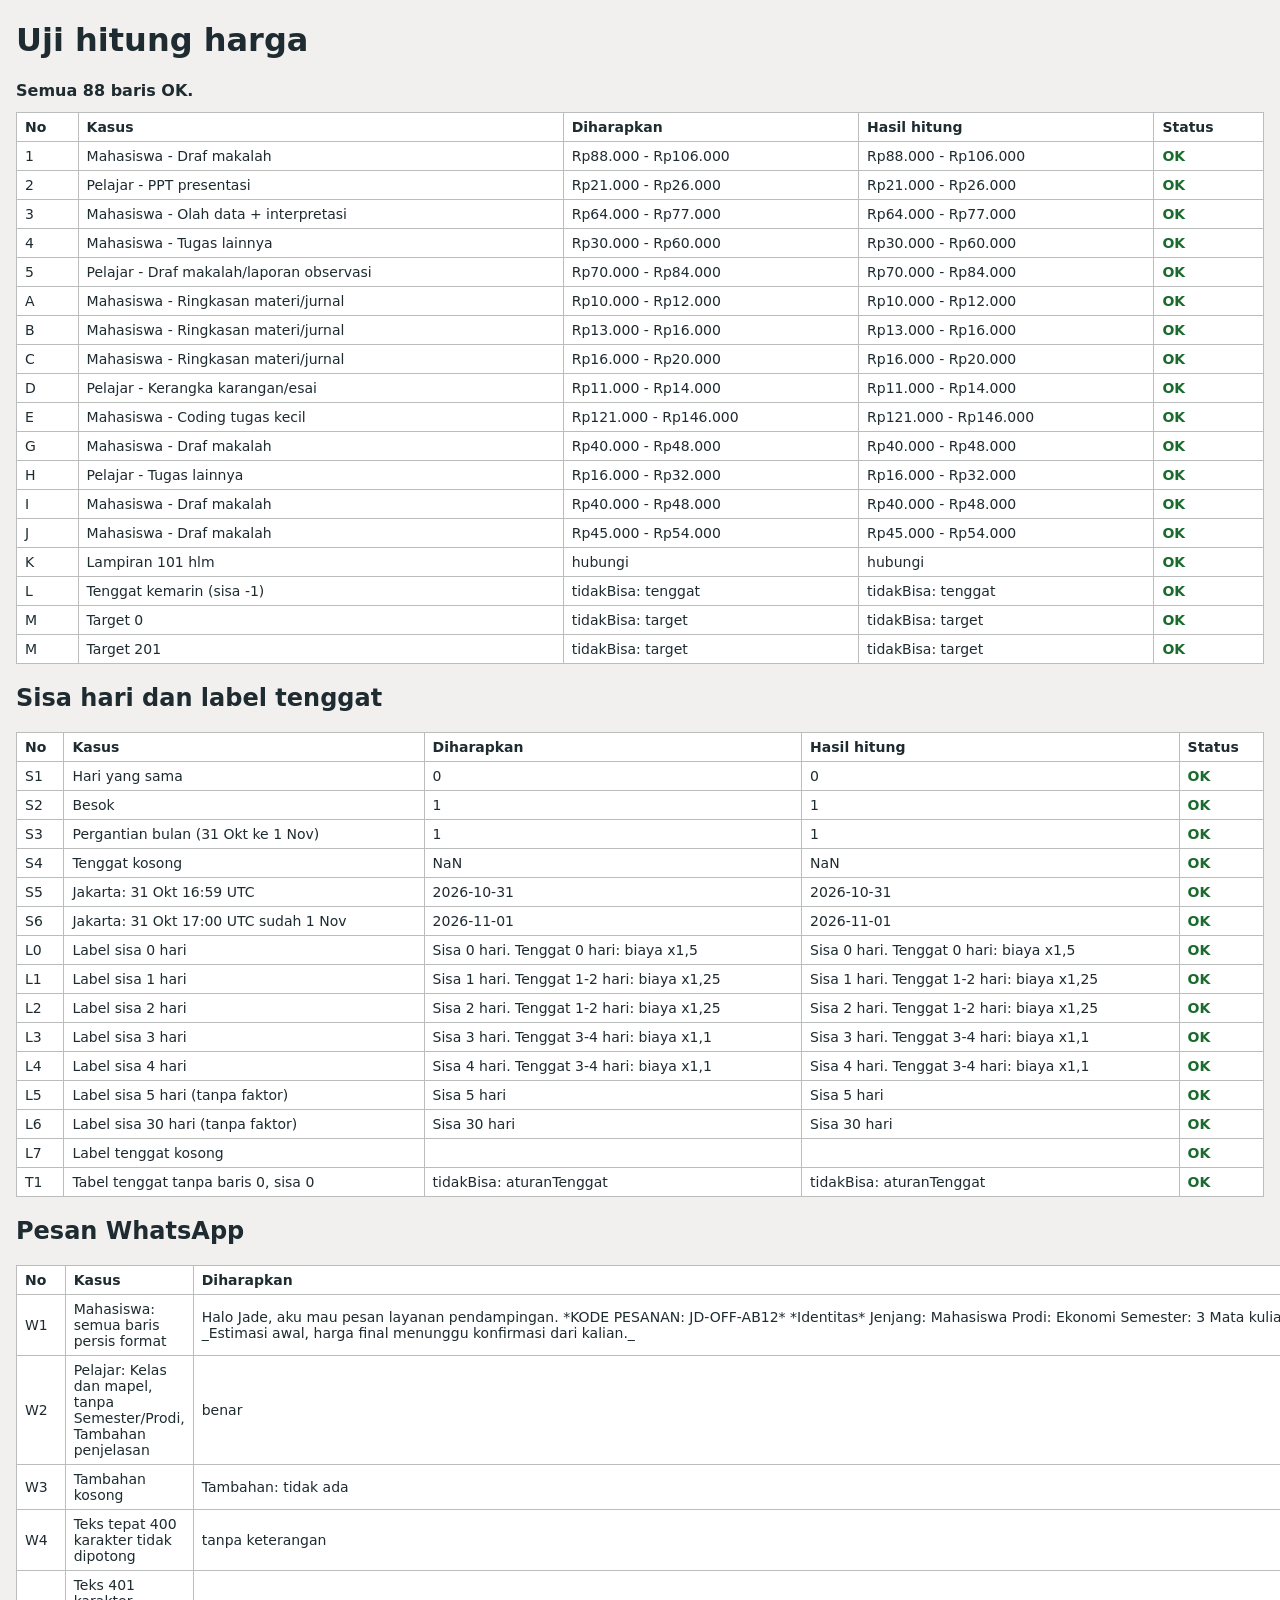
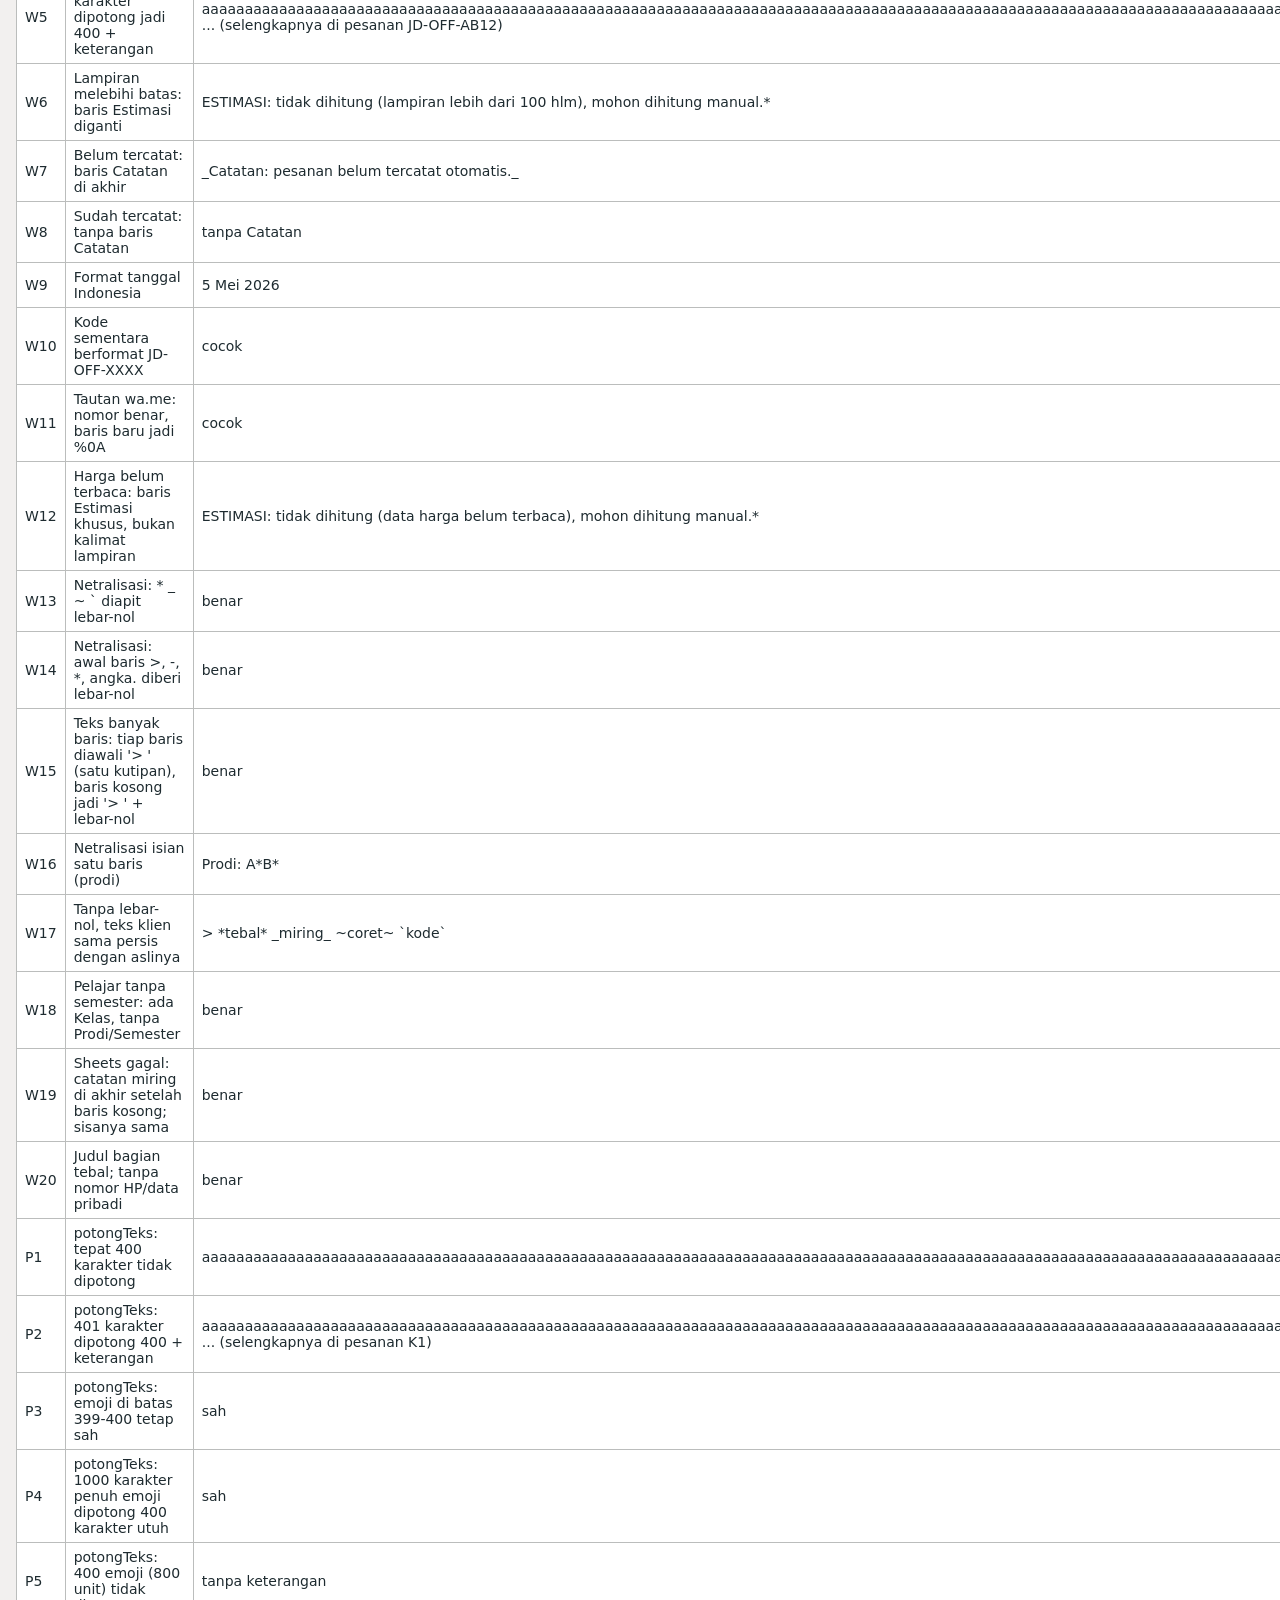
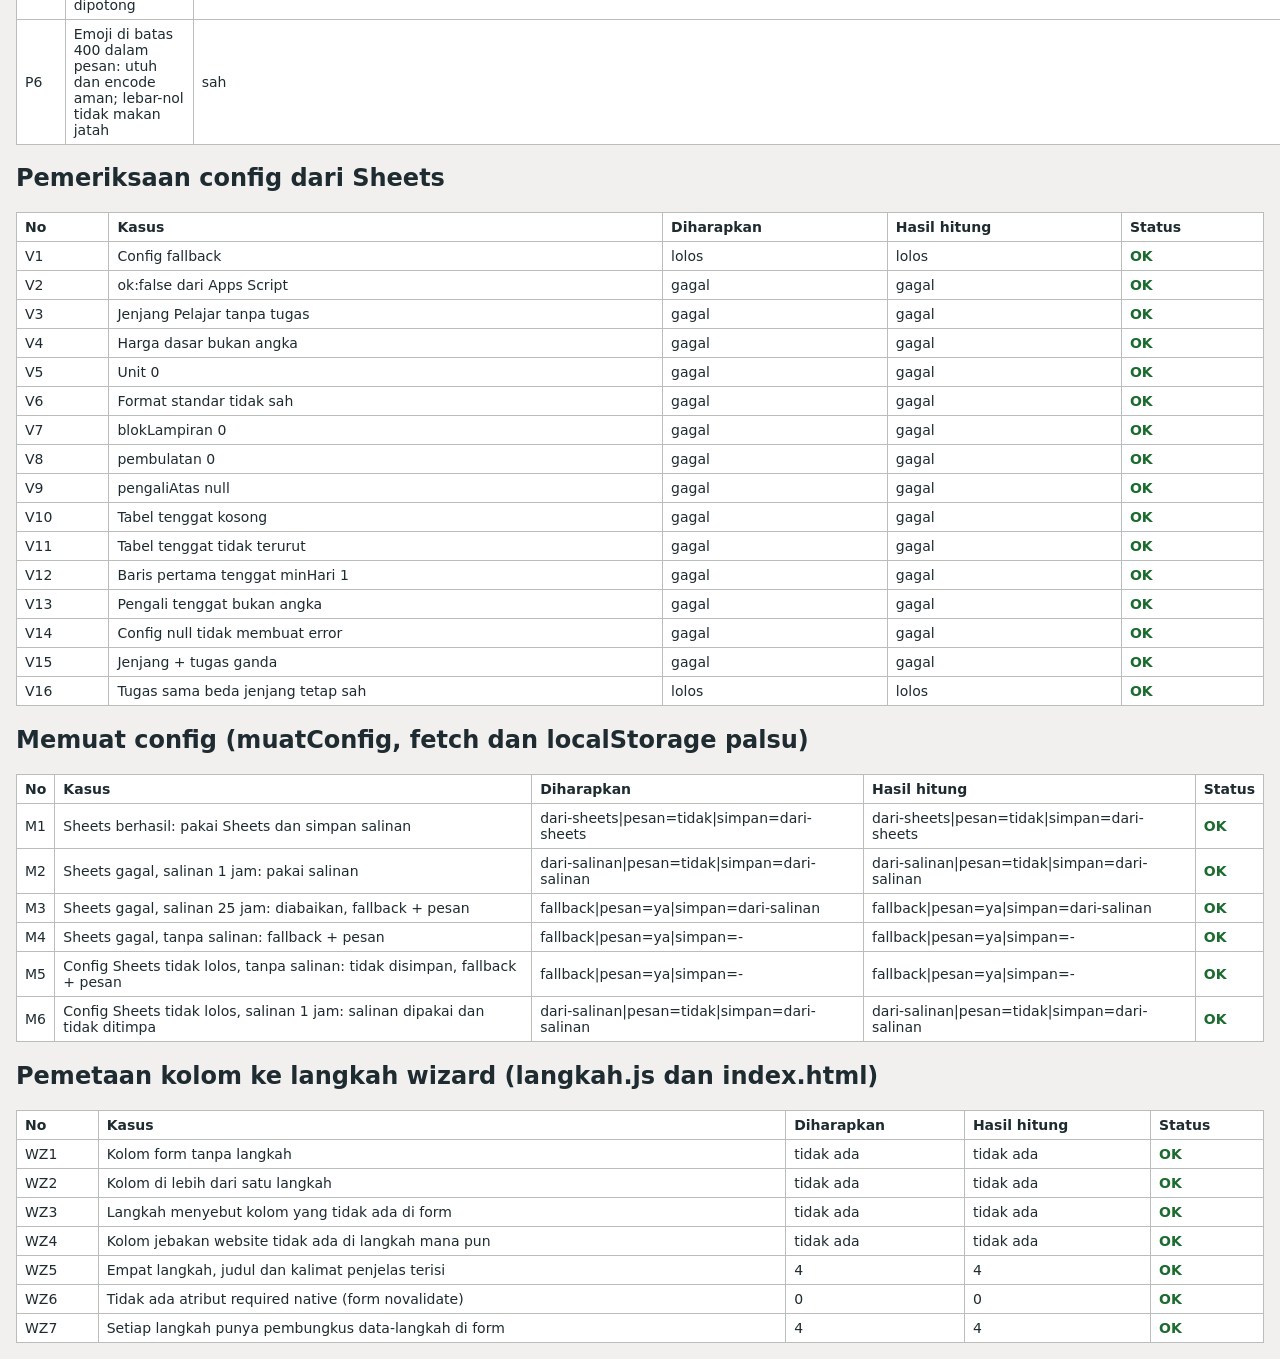
==== commit c3206141: "Form jadi wizard 4 langkah dengan bar estimasi tunggal Kolom dikelompokkan ke 4 langkah (assets/js/l" ====
--- a/tests/uji-harga.html
+++ b/tests/uji-harga.html
@@ -40,10 +40,16 @@
   <thead><tr><th>No</th><th>Kasus</th><th>Diharapkan</th><th>Hasil hitung</th><th>Status</th></tr></thead>
   <tbody id="baris5"></tbody>
 </table>
+<h2>Pemetaan kolom ke langkah wizard (langkah.js dan index.html)</h2>
+<table>
+  <thead><tr><th>No</th><th>Kasus</th><th>Diharapkan</th><th>Hasil hitung</th><th>Status</th></tr></thead>
+  <tbody id="baris6"></tbody>
+</table>
 <script src="../data/fallback.js"></script>
 <script src="../assets/js/muat-config.js"></script>
 <script src="../assets/js/pricing.js"></script>
 <script src="../assets/js/pesan.js"></script>
+<script src="../assets/js/langkah.js"></script>
 <script>
   // Angka diharapkan disalin dari docs/RENCANA_UJI.md Bagian 1. Jangan diubah; perbaiki pricing.js.
   // [no, jenjang, tugas, target, lampiran, sisaHari, format, sitasi, penjelasan, bawah, atas]
@@ -246,13 +252,41 @@
     ].map(([no, nama, harap, hasil]) => [no, nama, harap, hasil, harap === hasil]);
   }
 
-  ujiMuat().catch((e) => [["M0", "Menjalankan uji muatConfig (buka lewat http://localhost:8000)", "jalan", "error: " + e.message, false]]).then((baris5) => {
+  // Bagian 6: setiap kolom form ada di tepat satu langkah. Membaca index.html yang asli, jadi harus dibuka lewat server.
+  async function ujiLangkah() {
+    const doc = new DOMParser().parseFromString(await (await fetch("../index.html")).text(), "text/html");
+    const kontrol = [...doc.querySelectorAll("form input, form select, form textarea")]
+      // Kolom jebakan dan kotak salin-manual (readonly, bukan isian klien) memang di luar langkah
+      .filter((el) => el.type !== "hidden" && el.name !== "website" && !el.readOnly);
+    const kolomForm = [...new Set(kontrol.map((el) => (el.type === "radio" ? el.name : el.id)))];
+    const semua = LANGKAH.flatMap((l) => l.kolom);
+    const jumlah = (id) => semua.filter((x) => x === id).length;
+    const tanpa = kolomForm.filter((id) => jumlah(id) === 0);
+    const ganda = kolomForm.filter((id) => jumlah(id) > 1);
+    const asing = semua.filter((id) => !kolomForm.includes(id));
+    const hasilKosong = (a) => (a.length ? a.join(",") : "tidak ada");
+    return [
+      ["WZ1", "Kolom form tanpa langkah", "tidak ada", hasilKosong(tanpa)],
+      ["WZ2", "Kolom di lebih dari satu langkah", "tidak ada", hasilKosong(ganda)],
+      ["WZ3", "Langkah menyebut kolom yang tidak ada di form", "tidak ada", hasilKosong(asing)],
+      ["WZ4", "Kolom jebakan website tidak ada di langkah mana pun", "tidak ada", semua.includes("website") ? "ada" : "tidak ada"],
+      ["WZ5", "Empat langkah, judul dan kalimat penjelas terisi", "4", String(LANGKAH.filter((l) => l.judul && l.penjelas && l.kolom.length).length)],
+      ["WZ6", "Tidak ada atribut required native (form novalidate)", "0", String(doc.querySelectorAll("form [required]").length)],
+      ["WZ7", "Setiap langkah punya pembungkus data-langkah di form", "4", String(doc.querySelectorAll("form [data-langkah]").length)]
+    ].map(([no, nama, harap, hasil]) => [no, nama, harap, hasil, harap === hasil]);
+  }
+
+  Promise.all([
+    ujiMuat().catch((e) => [["M0", "Menjalankan uji muatConfig (buka lewat http://localhost:8000)", "jalan", "error: " + e.message, false]]),
+    ujiLangkah().catch((e) => [["WZ0", "Menjalankan uji pemetaan langkah (buka lewat http://localhost:8000)", "jalan", "error: " + e.message, false]])
+  ]).then(([baris5, baris6]) => {
     isiTabel("baris", baris);
     isiTabel("baris2", baris2);
     isiTabel("baris3", baris3);
     isiTabel("baris4", baris4);
     isiTabel("baris5", baris5);
-    const semua = baris.concat(baris2, baris3, baris4, baris5);
+    isiTabel("baris6", baris6);
+    const semua = baris.concat(baris2, baris3, baris4, baris5, baris6);
     const gagal = semua.filter((b) => !b[4]).length;
     document.getElementById("ringkas").textContent = gagal ? `${gagal} dari ${semua.length} baris CEK.` : `Semua ${semua.length} baris OK.`;
   });
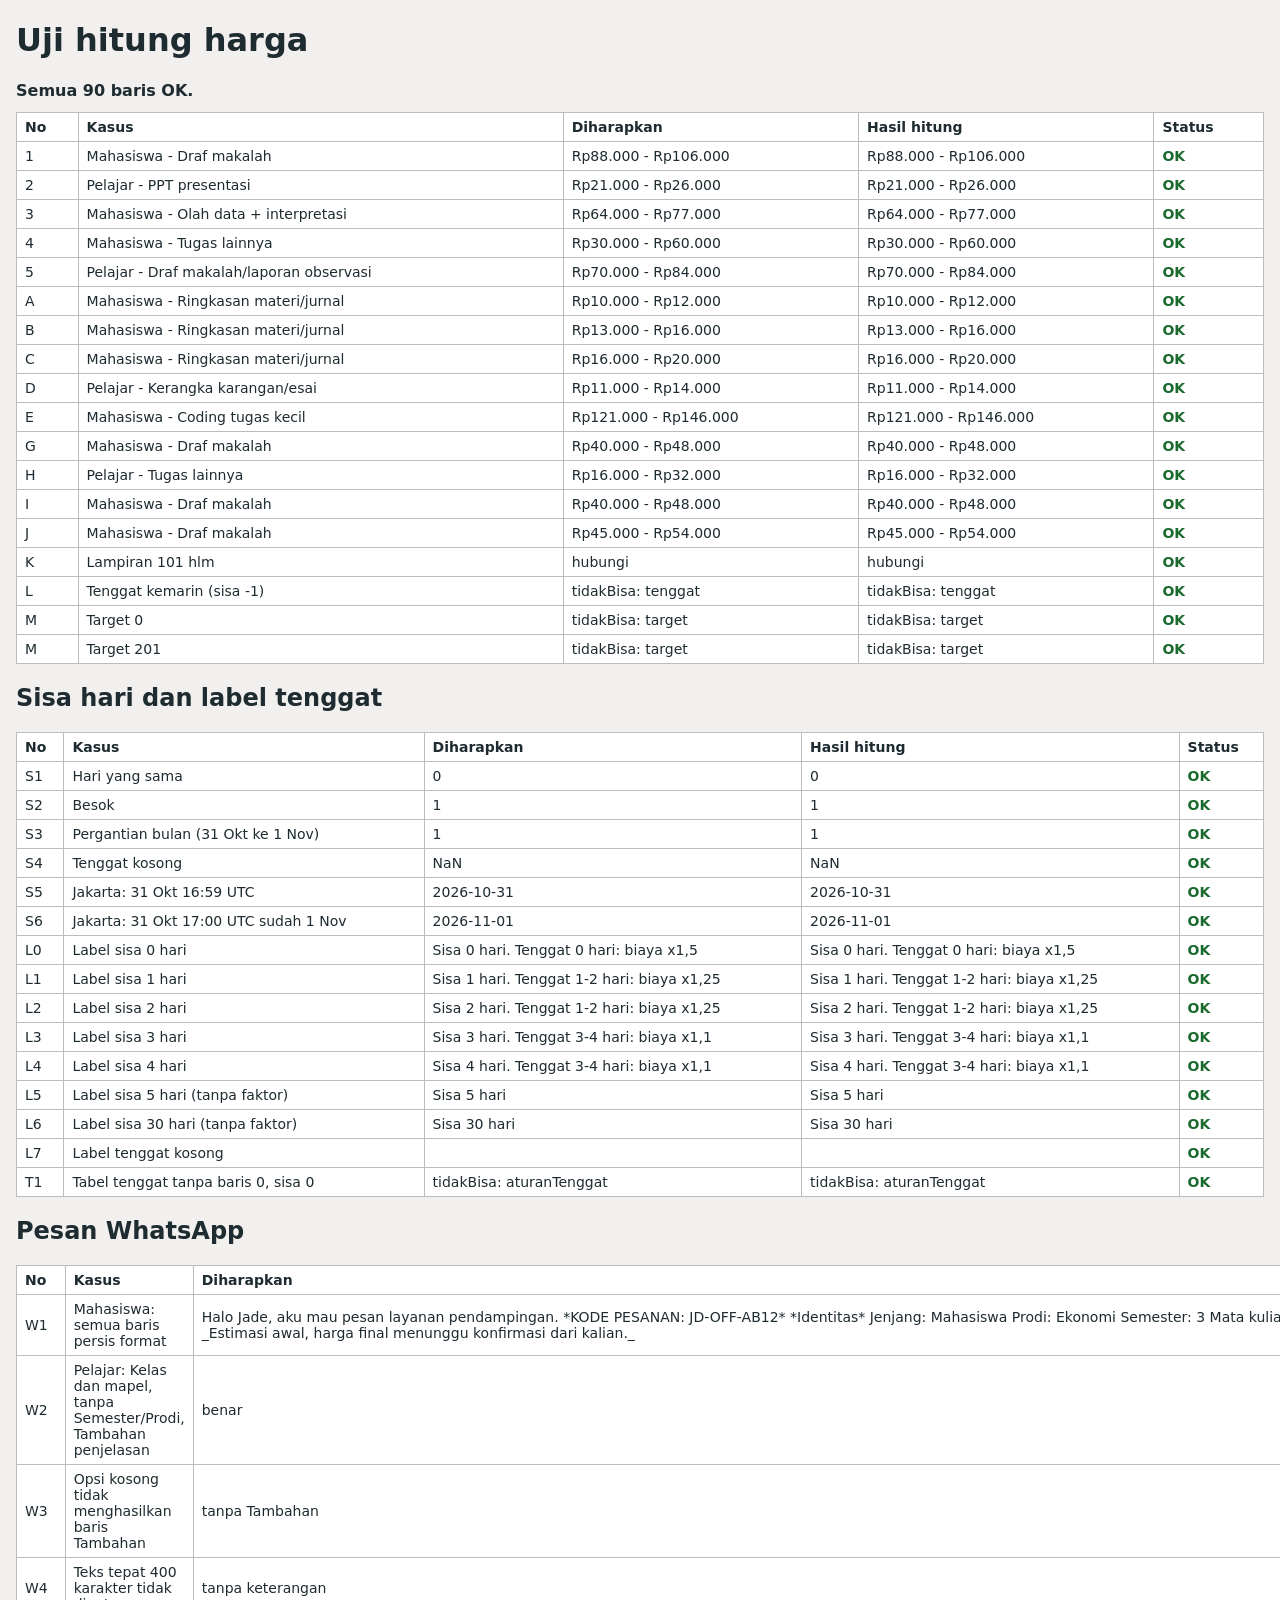
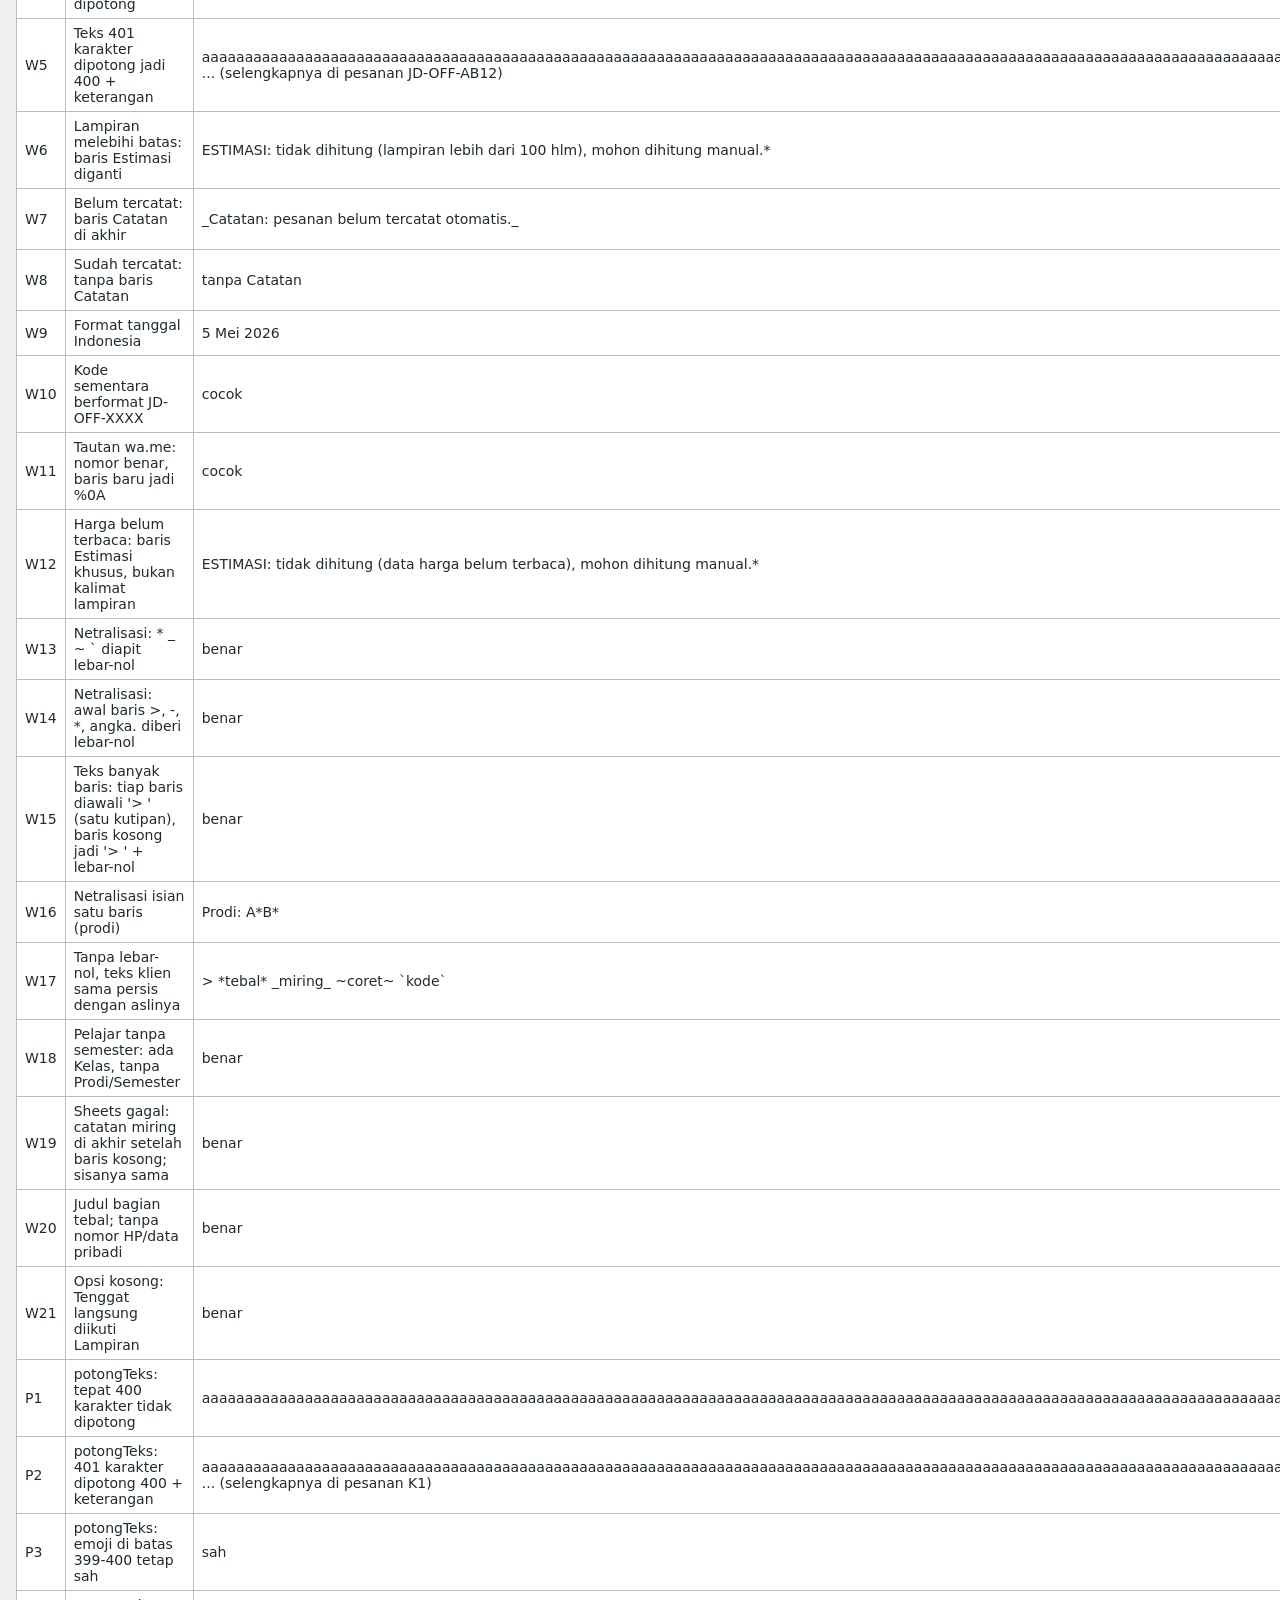
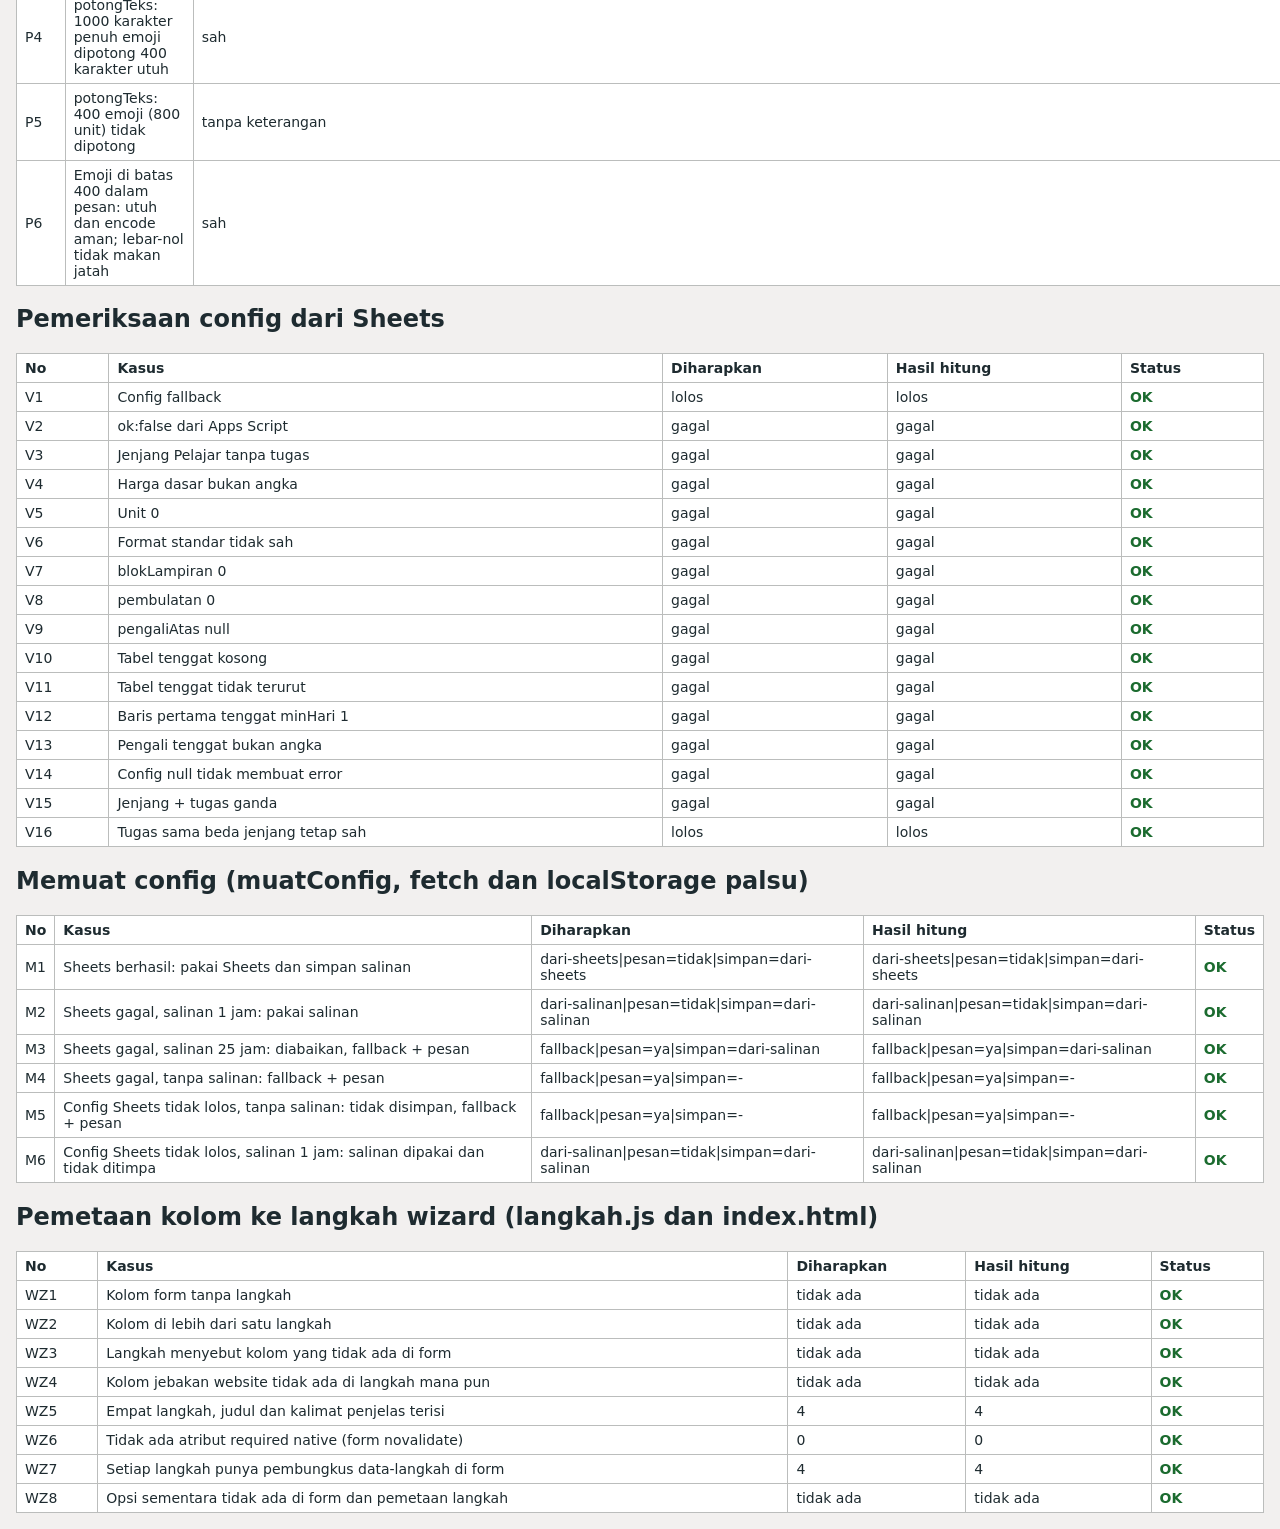
==== commit d3f073c2: "Mengatasi lag, menghilangkan opsi tambahan" ====
--- a/tests/uji-harga.html
+++ b/tests/uji-harga.html
@@ -144,7 +144,7 @@
     ["W1", "Mahasiswa: semua baris persis format", lengkap, pesanMhs],
     ["W2", "Pelajar: Kelas dan mapel, tanpa Semester/Prodi, Tambahan penjelasan", "benar",
       pesanPlj.includes("\nKelas: 11\nMata pelajaran: Fisika\n\n*Tugas*\nJenis") && !/Semester|Prodi/.test(pesanPlj) && pesanPlj.includes("Tambahan: Penjelasan hasil") ? "benar" : "salah"],
-    ["W3", "Tambahan kosong", "Tambahan: tidak ada", susunPesanWA(Object.assign({}, mhs, { sitasi: false })).match(/Tambahan: .*/)[0]],
+    ["W3", "Opsi kosong tidak menghasilkan baris Tambahan", "tanpa Tambahan", /^Tambahan:/m.test(susunPesanWA(Object.assign({}, mhs, { sitasi: false, penjelasan: false }))) ? "ada Tambahan" : "tanpa Tambahan"],
     ["W4", "Teks tepat 400 karakter tidak dipotong", "tanpa keterangan", String(!panjang400.includes("selengkapnya") ? "tanpa keterangan" : "dipotong")],
     ["W5", "Teks 401 karakter dipotong jadi 400 + keterangan",
       "a".repeat(400) + " ... (selengkapnya di pesanan JD-OFF-AB12)", panjang401.split("\n")[19].slice(2)],
@@ -175,6 +175,8 @@
       sheetsGagal.split("\n").slice(-2).join("|") === "|_Catatan: pesanan belum tercatat otomatis._" && sheetsGagal.startsWith(pesanMhs) ? "benar" : "salah"],
     ["W20", "Judul bagian tebal; tanpa nomor HP/data pribadi", "benar",
       ["*Identitas*", "*Tugas*", "*Kebutuhan detail*", "*Ketentuan tugas*"].every((t) => pesanMhs.includes("\n" + t + "\n")) && !/\d{9,}/.test(pesanMhs) ? "benar" : "salah"],
+    ["W21", "Opsi kosong: Tenggat langsung diikuti Lampiran", "benar",
+      susunPesanWA(Object.assign({}, mhs, { sitasi: false, penjelasan: false })).includes("Tenggat: 28 Okt 2026 (4 hari lagi)\nLampiran:") ? "benar" : "salah"],
     ["P1", "potongTeks: tepat 400 karakter tidak dipotong", "a".repeat(400), potongTeks("a".repeat(400), "K1")],
     ["P2", "potongTeks: 401 karakter dipotong 400 + keterangan", "a".repeat(400) + " ... (selengkapnya di pesanan K1)", potongTeks("a".repeat(401), "K1")],
     ["P3", "potongTeks: emoji di batas 399-400 tetap sah", "sah",
@@ -272,7 +274,9 @@
       ["WZ4", "Kolom jebakan website tidak ada di langkah mana pun", "tidak ada", semua.includes("website") ? "ada" : "tidak ada"],
       ["WZ5", "Empat langkah, judul dan kalimat penjelas terisi", "4", String(LANGKAH.filter((l) => l.judul && l.penjelas && l.kolom.length).length)],
       ["WZ6", "Tidak ada atribut required native (form novalidate)", "0", String(doc.querySelectorAll("form [required]").length)],
-      ["WZ7", "Setiap langkah punya pembungkus data-langkah di form", "4", String(doc.querySelectorAll("form [data-langkah]").length)]
+      ["WZ7", "Setiap langkah punya pembungkus data-langkah di form", "4", String(doc.querySelectorAll("form [data-langkah]").length)],
+      ["WZ8", "Opsi sementara tidak ada di form dan pemetaan langkah", "tidak ada",
+        doc.querySelector("#sitasi, #penjelasan") || semua.some((id) => ["sitasi", "penjelasan"].includes(id)) ? "ada" : "tidak ada"]
     ].map(([no, nama, harap, hasil]) => [no, nama, harap, hasil, harap === hasil]);
   }
 
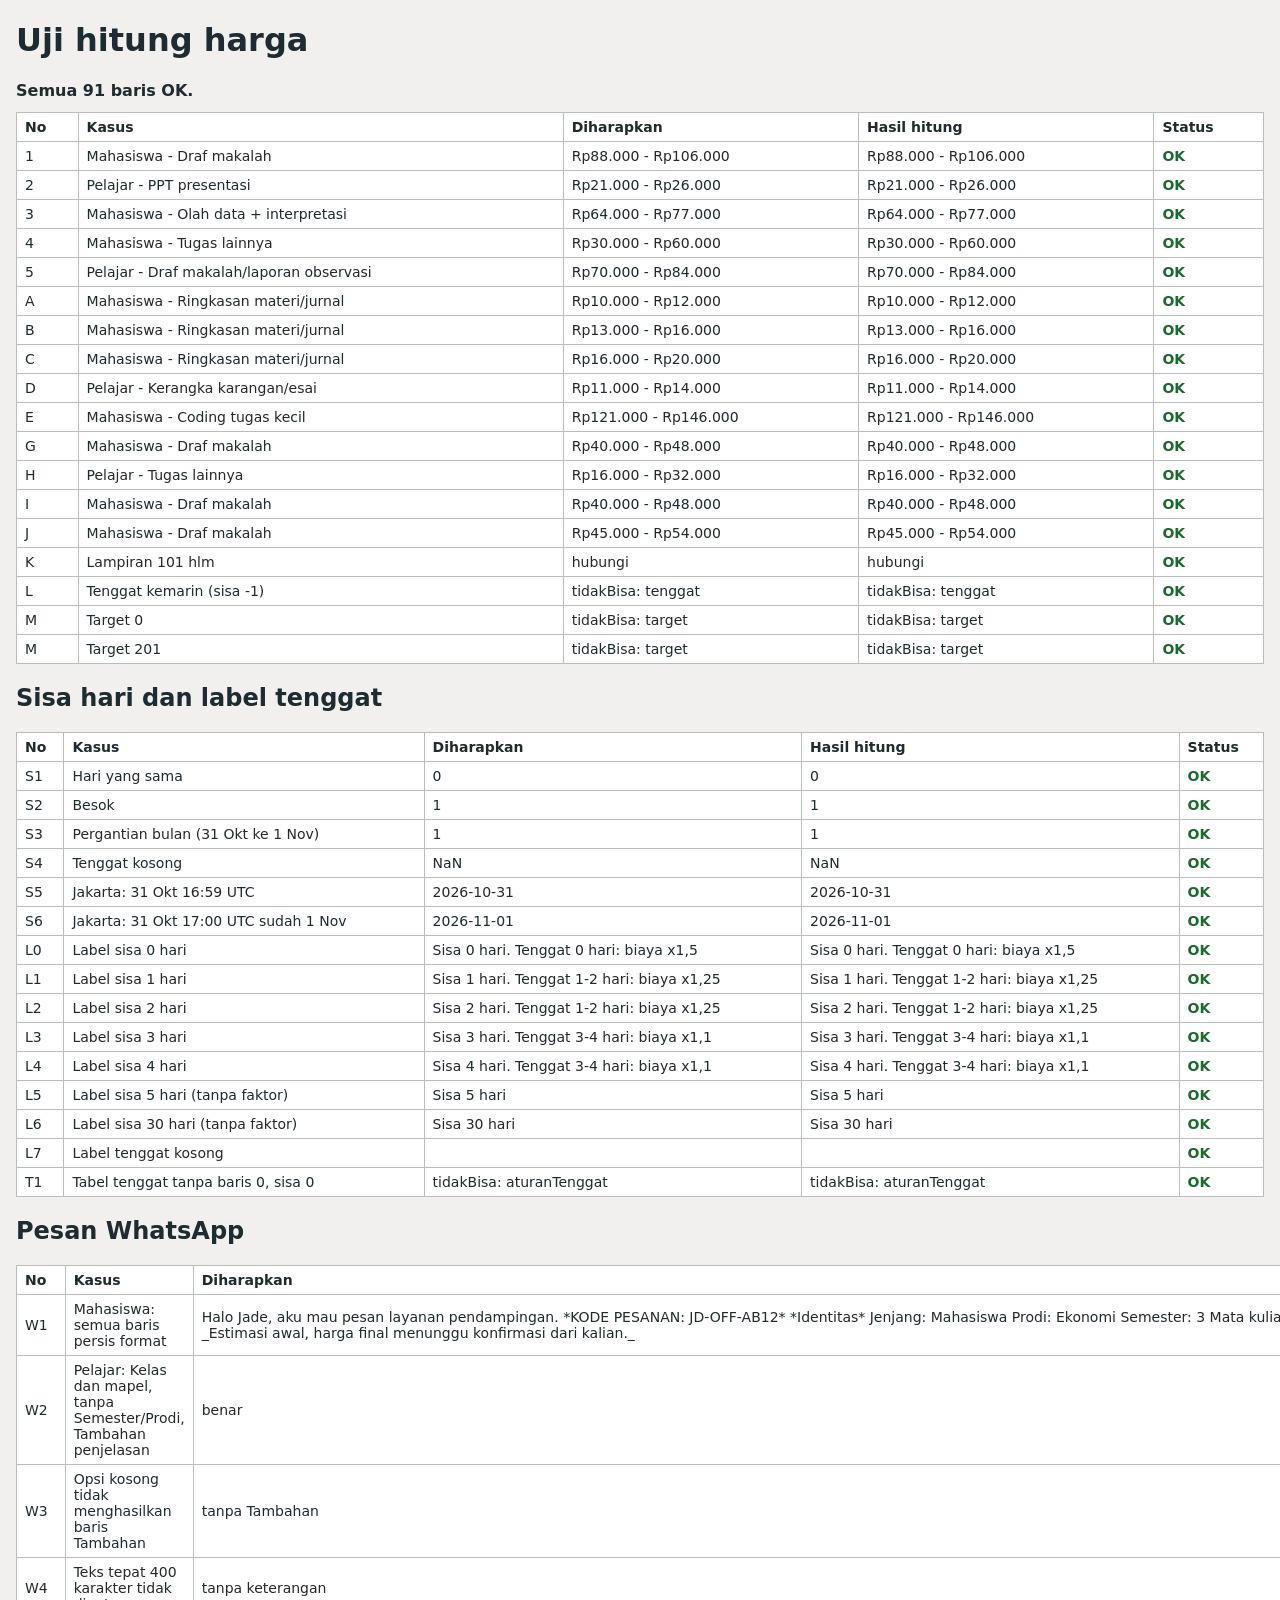
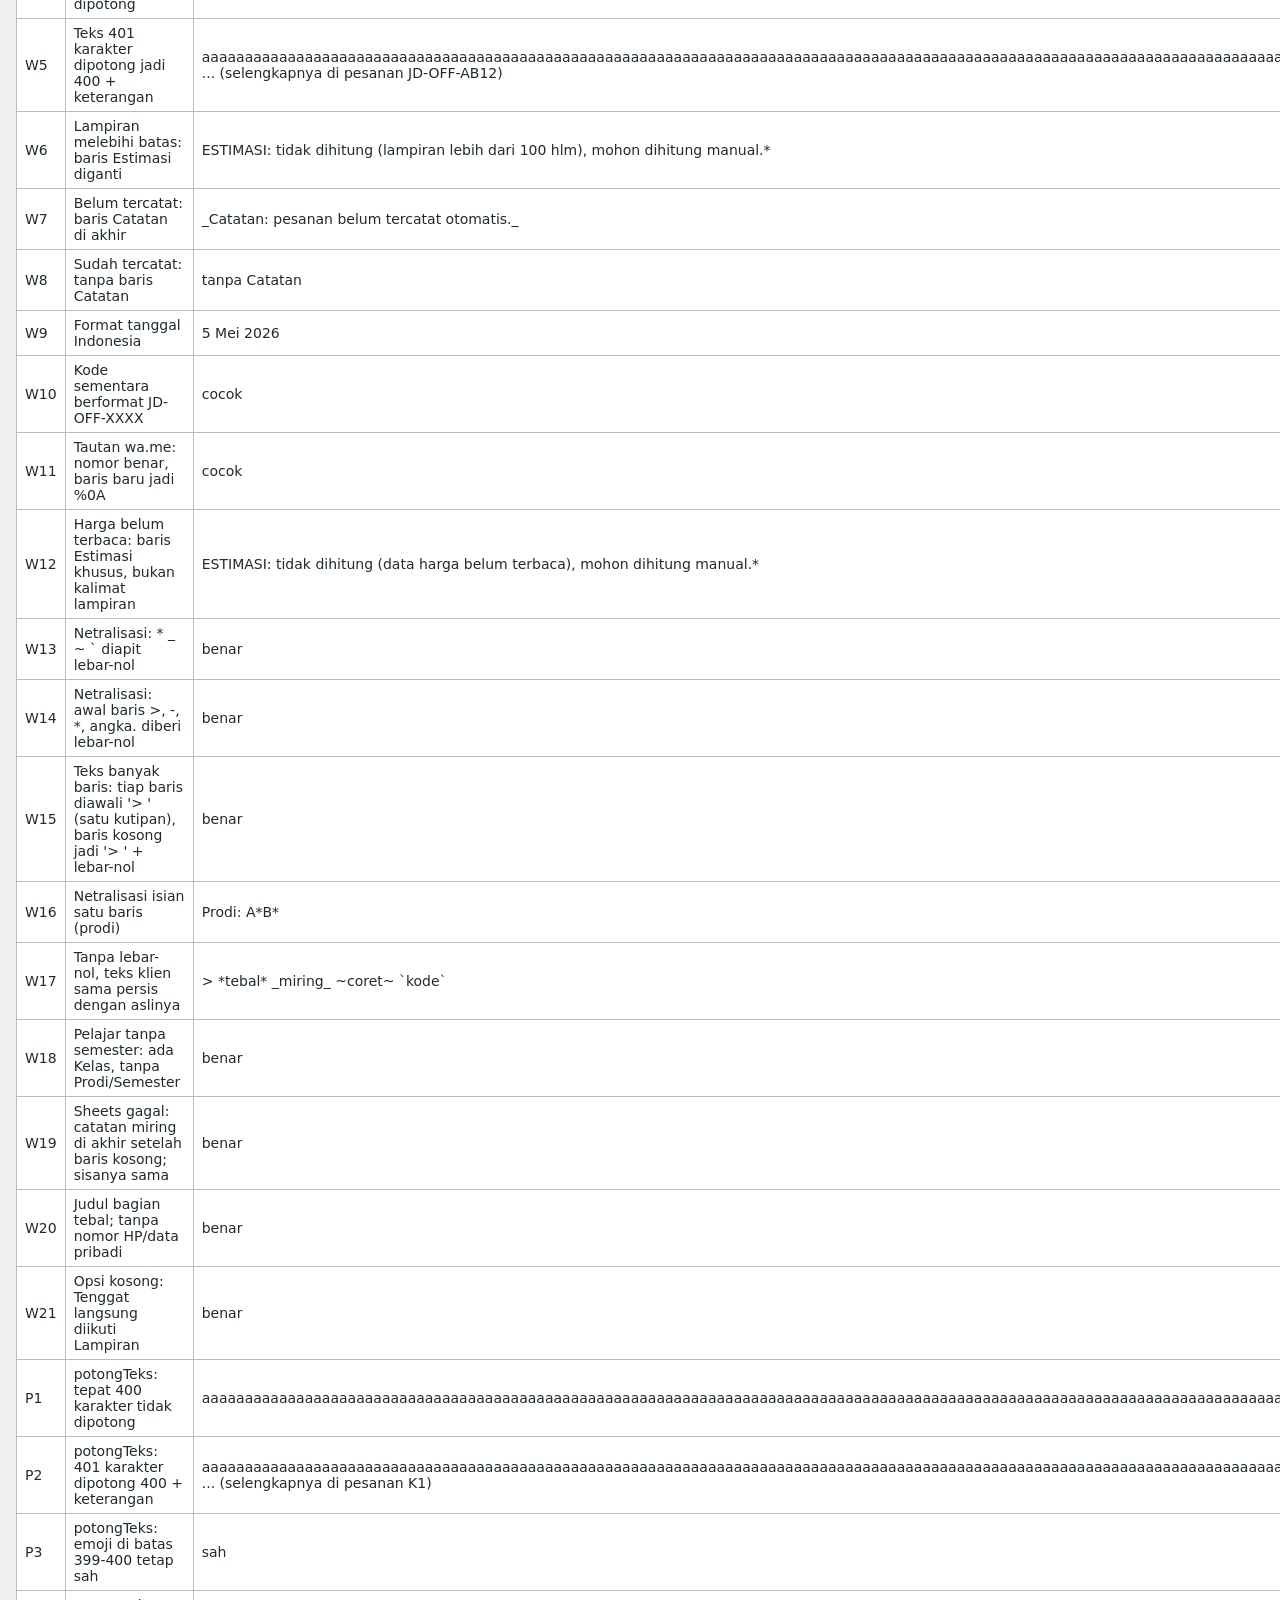
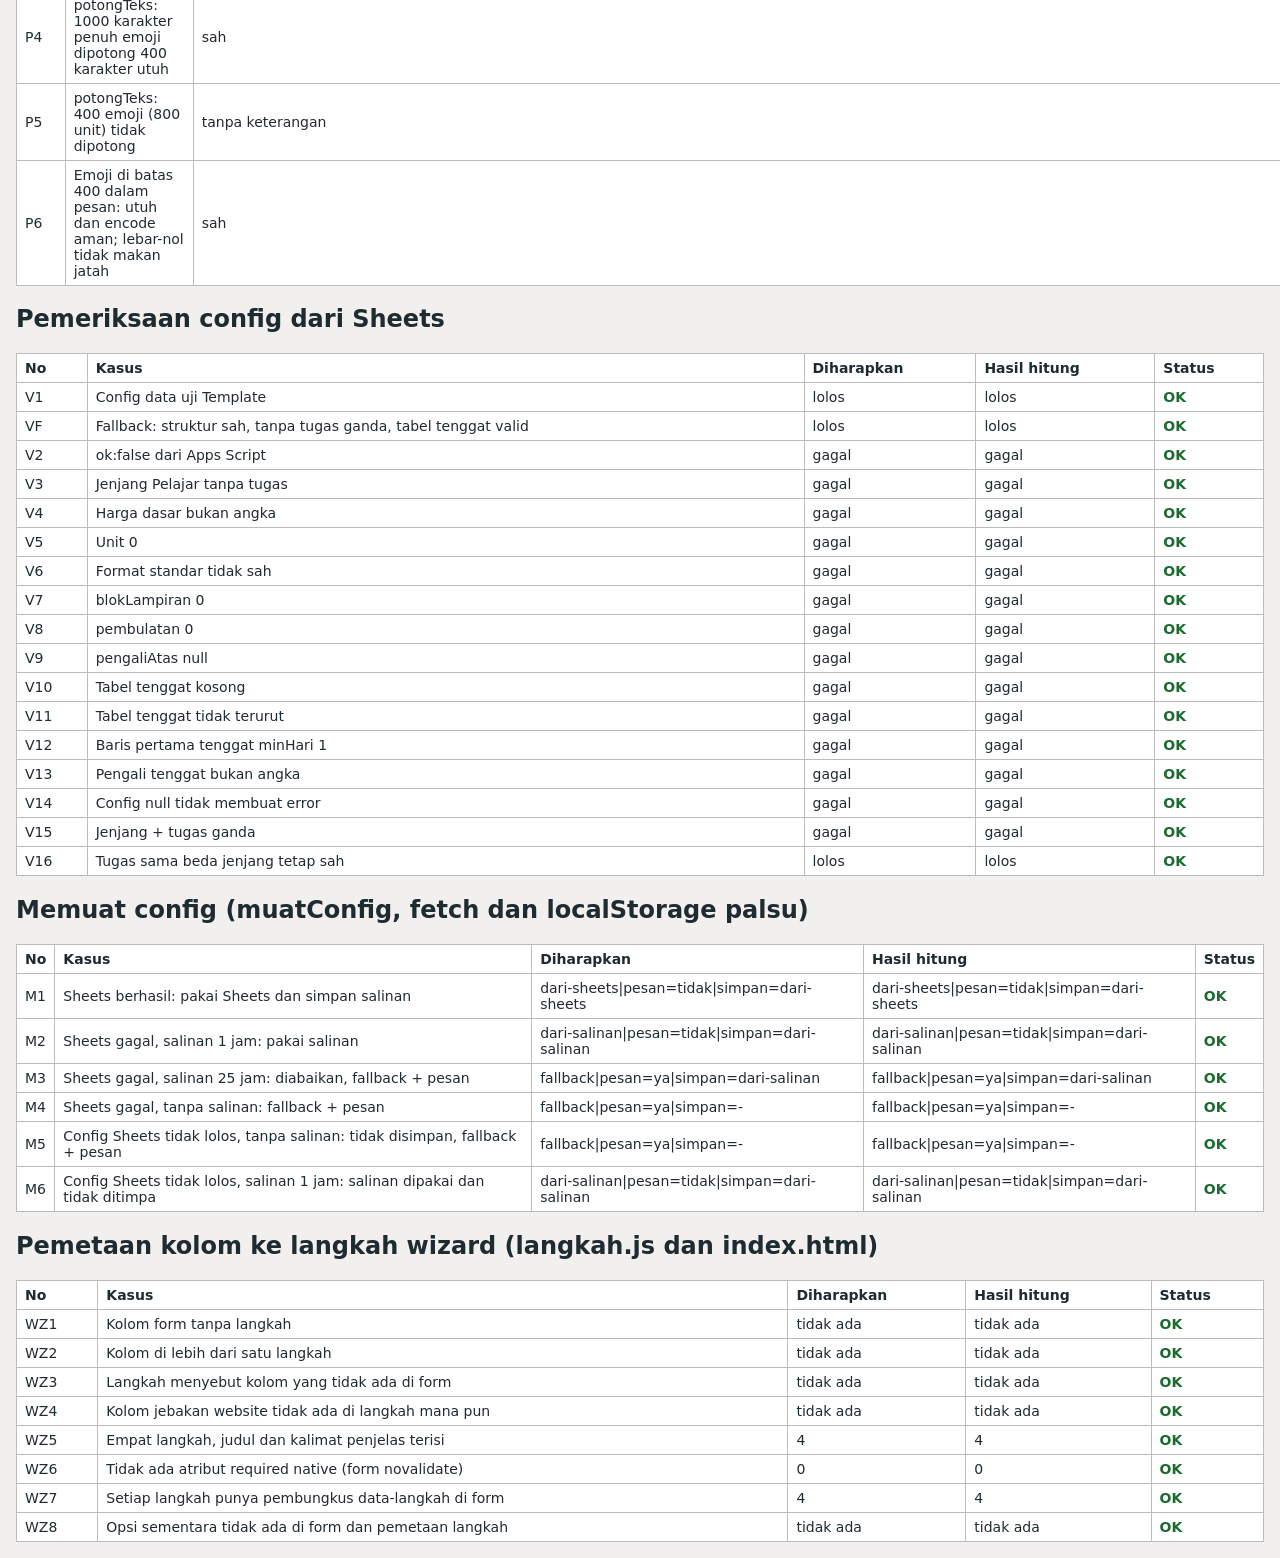
==== commit 4f8146ee: "Perubahan harga" ====
--- a/tests/uji-harga.html
+++ b/tests/uji-harga.html
@@ -45,6 +45,7 @@
   <thead><tr><th>No</th><th>Kasus</th><th>Diharapkan</th><th>Hasil hitung</th><th>Status</th></tr></thead>
   <tbody id="baris6"></tbody>
 </table>
+<script src="data-uji.js"></script>
 <script src="../data/fallback.js"></script>
 <script src="../assets/js/muat-config.js"></script>
 <script src="../assets/js/pricing.js"></script>
@@ -74,7 +75,7 @@
   const baris = [];
 
   KASUS.forEach(([no, jenjang, tugas, target, halaman, sisaHari, format, sitasi, penjelasan, bawah, atas]) => {
-    const r = hitungEstimasi(FALLBACK_CONFIG, { jenjang, tugas, target, halaman, sisaHari, format, sitasi, penjelasan });
+    const r = hitungEstimasi(DATA_UJI, { jenjang, tugas, target, halaman, sisaHari, format, sitasi, penjelasan });
     const ok = r.status === "ok" && r.bawah === bawah && r.atas === atas;
     baris.push([no, `${jenjang} - ${tugas}`, `${rp(bawah)} - ${rp(atas)}`, r.status === "ok" ? `${rp(r.bawah)} - ${rp(r.atas)}` : r.status, ok]);
   });
@@ -86,12 +87,12 @@
     ["M", "Target 0", "tidakBisa: target", { target: 0 }, (r) => r.status === "tidakBisa" && r.alasan === "target"],
     ["M", "Target 201", "tidakBisa: target", { target: 201 }, (r) => r.status === "tidakBisa" && r.alasan === "target"]
   ].forEach(([no, nama, harap, ubah, cek]) => {
-    const r = hitungEstimasi(FALLBACK_CONFIG, Object.assign({}, dasar, ubah));
+    const r = hitungEstimasi(DATA_UJI, Object.assign({}, dasar, ubah));
     baris.push([no, nama, harap, r.status + (r.alasan ? ": " + r.alasan : ""), cek(r)]);
   });
 
   // Bagian 2: sisa hari (Asia/Jakarta), label tenggat, dan tabel tenggat rusak. [no, kasus, diharapkan, hasil]
-  const tanpaBaris0 = { tugas: FALLBACK_CONFIG.tugas, harga: Object.assign({}, FALLBACK_CONFIG.harga, { tenggat: [{ minHari: 3, pengali: 1.1 }] }) };
+  const tanpaBaris0 = { tugas: DATA_UJI.tugas, harga: Object.assign({}, DATA_UJI.harga, { tenggat: [{ minHari: 3, pengali: 1.1 }] }) };
   const hariIniTes = hitungEstimasi(tanpaBaris0, Object.assign({}, dasar, { sisaHari: 0 }));
   const baris2 = [
     ["S1", "Hari yang sama", 0, hitungSisaHari("2026-10-24", "2026-10-24")],
@@ -100,14 +101,14 @@
     ["S4", "Tenggat kosong", "NaN", String(hitungSisaHari("", "2026-10-24"))],
     ["S5", "Jakarta: 31 Okt 16:59 UTC", "2026-10-31", tanggalJakarta(new Date("2026-10-31T16:59:00Z"))],
     ["S6", "Jakarta: 31 Okt 17:00 UTC sudah 1 Nov", "2026-11-01", tanggalJakarta(new Date("2026-10-31T17:00:00Z"))],
-    ["L0", "Label sisa 0 hari", "Sisa 0 hari. Tenggat 0 hari: biaya x1,5", labelTenggat(FALLBACK_CONFIG, 0)],
-    ["L1", "Label sisa 1 hari", "Sisa 1 hari. Tenggat 1-2 hari: biaya x1,25", labelTenggat(FALLBACK_CONFIG, 1)],
-    ["L2", "Label sisa 2 hari", "Sisa 2 hari. Tenggat 1-2 hari: biaya x1,25", labelTenggat(FALLBACK_CONFIG, 2)],
-    ["L3", "Label sisa 3 hari", "Sisa 3 hari. Tenggat 3-4 hari: biaya x1,1", labelTenggat(FALLBACK_CONFIG, 3)],
-    ["L4", "Label sisa 4 hari", "Sisa 4 hari. Tenggat 3-4 hari: biaya x1,1", labelTenggat(FALLBACK_CONFIG, 4)],
-    ["L5", "Label sisa 5 hari (tanpa faktor)", "Sisa 5 hari", labelTenggat(FALLBACK_CONFIG, 5)],
-    ["L6", "Label sisa 30 hari (tanpa faktor)", "Sisa 30 hari", labelTenggat(FALLBACK_CONFIG, 30)],
-    ["L7", "Label tenggat kosong", "", labelTenggat(FALLBACK_CONFIG, NaN)],
+    ["L0", "Label sisa 0 hari", "Sisa 0 hari. Tenggat 0 hari: biaya x1,5", labelTenggat(DATA_UJI, 0)],
+    ["L1", "Label sisa 1 hari", "Sisa 1 hari. Tenggat 1-2 hari: biaya x1,25", labelTenggat(DATA_UJI, 1)],
+    ["L2", "Label sisa 2 hari", "Sisa 2 hari. Tenggat 1-2 hari: biaya x1,25", labelTenggat(DATA_UJI, 2)],
+    ["L3", "Label sisa 3 hari", "Sisa 3 hari. Tenggat 3-4 hari: biaya x1,1", labelTenggat(DATA_UJI, 3)],
+    ["L4", "Label sisa 4 hari", "Sisa 4 hari. Tenggat 3-4 hari: biaya x1,1", labelTenggat(DATA_UJI, 4)],
+    ["L5", "Label sisa 5 hari (tanpa faktor)", "Sisa 5 hari", labelTenggat(DATA_UJI, 5)],
+    ["L6", "Label sisa 30 hari (tanpa faktor)", "Sisa 30 hari", labelTenggat(DATA_UJI, 30)],
+    ["L7", "Label tenggat kosong", "", labelTenggat(DATA_UJI, NaN)],
     ["T1", "Tabel tenggat tanpa baris 0, sisa 0", "tidakBisa: aturanTenggat", hariIniTes.status + ": " + hariIniTes.alasan]
   ].map(([no, nama, harap, hasil]) => [no, nama, String(harap), String(hasil), String(harap) === String(hasil)]);
 
@@ -193,10 +194,11 @@
         return p.includes("\u{1F600} ... (selengkapnya di pesanan JD-OFF-AB12)") ? "sah" : "salah"; })()]
   ].map(([no, nama, harap, hasil]) => [no, nama, String(harap), String(hasil), String(harap) === String(hasil)]);
 
-  // Bagian 4: validasiConfig (Tahap 5). Config rusak harus "gagal", config fallback harus "lolos".
-  const salin = (ubah) => { const c = JSON.parse(JSON.stringify(FALLBACK_CONFIG)); ubah(c); return validasiConfig(c) ? "gagal" : "lolos"; };
+  // Bagian 4: config rusak memakai data tetap; fallback produksi diperiksa terpisah.
+  const salin = (ubah) => { const c = JSON.parse(JSON.stringify(DATA_UJI)); ubah(c); return validasiConfig(c) ? "gagal" : "lolos"; };
   const baris4 = [
-    ["V1", "Config fallback", "lolos", salin(() => {})],
+    ["V1", "Config data uji Template", "lolos", salin(() => {})],
+    ["VF", "Fallback: struktur sah, tanpa tugas ganda, tabel tenggat valid", "lolos", validasiConfig(FALLBACK_CONFIG) || "lolos"],
     ["V2", "ok:false dari Apps Script", "gagal", salin((c) => { c.ok = false; })],
     ["V3", "Jenjang Pelajar tanpa tugas", "gagal", salin((c) => { c.tugas = c.tugas.filter((t) => t.jenjang !== "Pelajar"); })],
     ["V4", "Harga dasar bukan angka", "gagal", salin((c) => { c.tugas[0].hargaDasar = "abc"; })],
